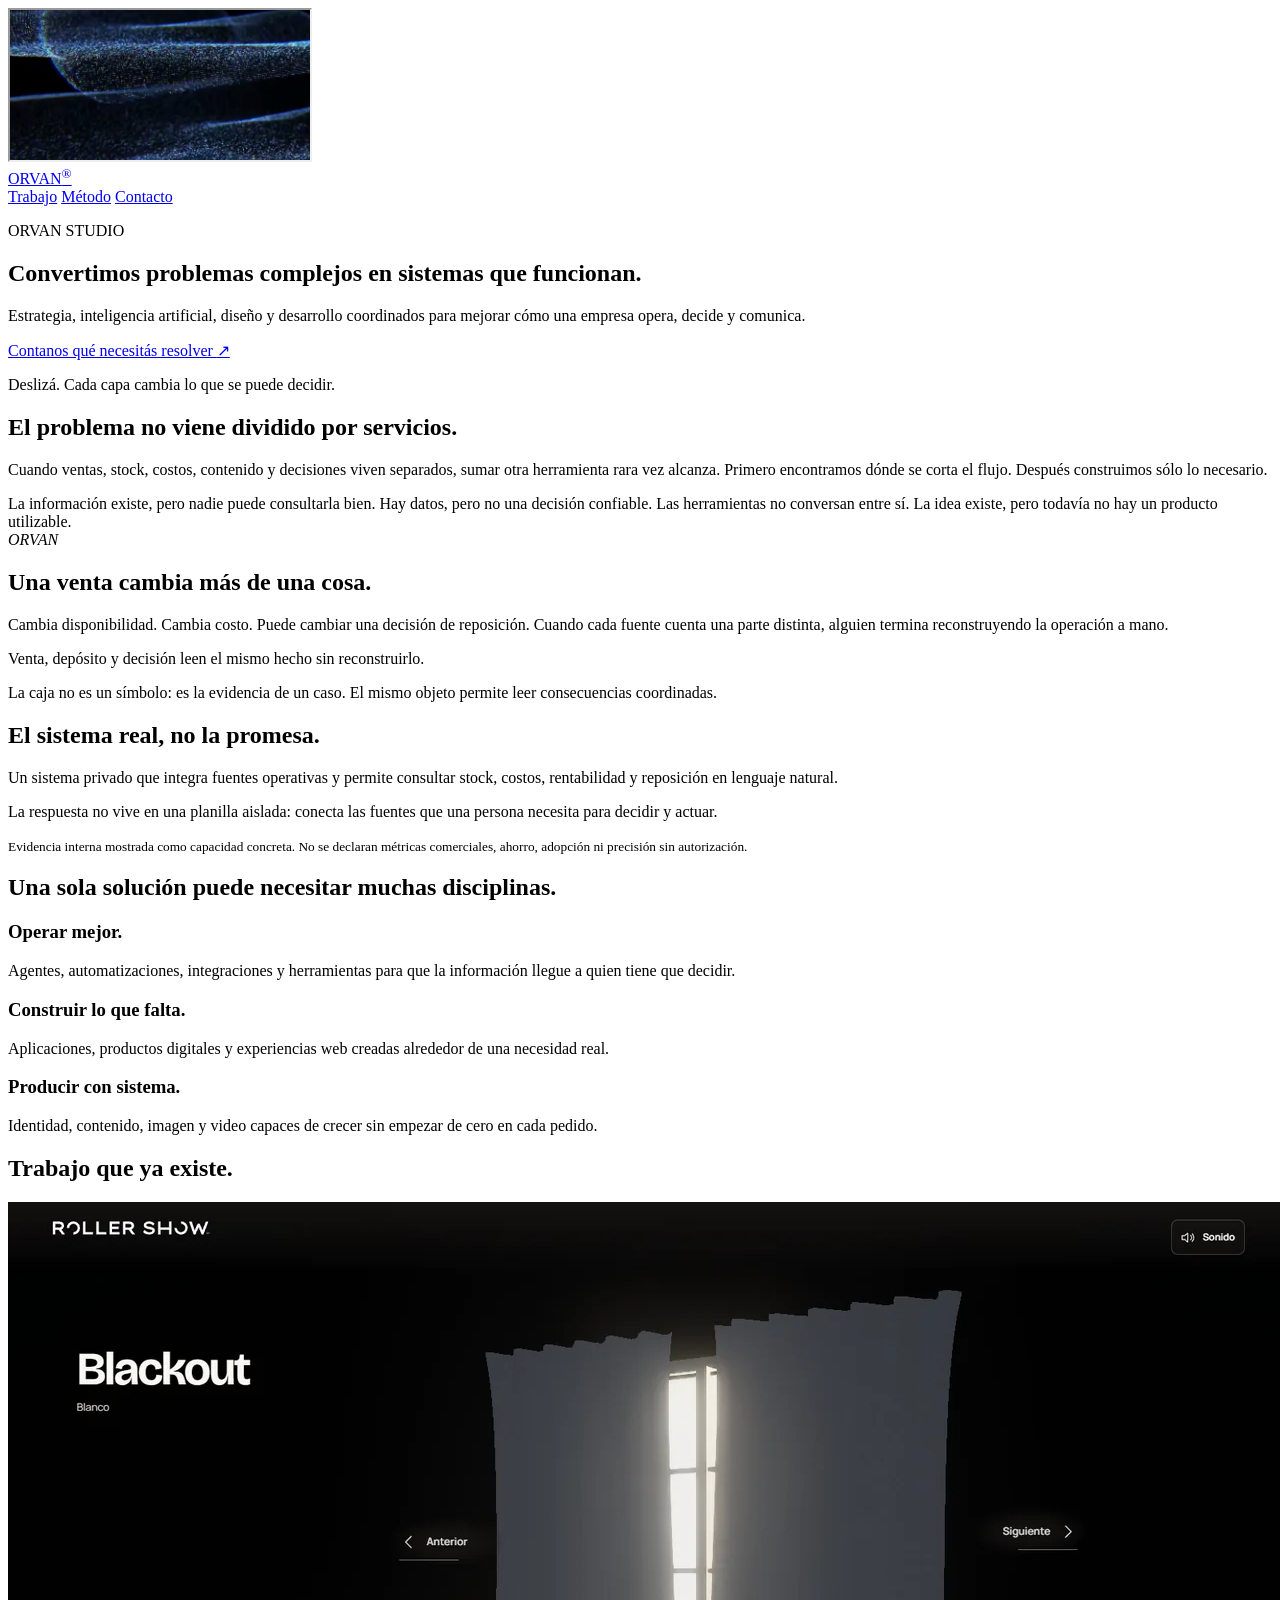
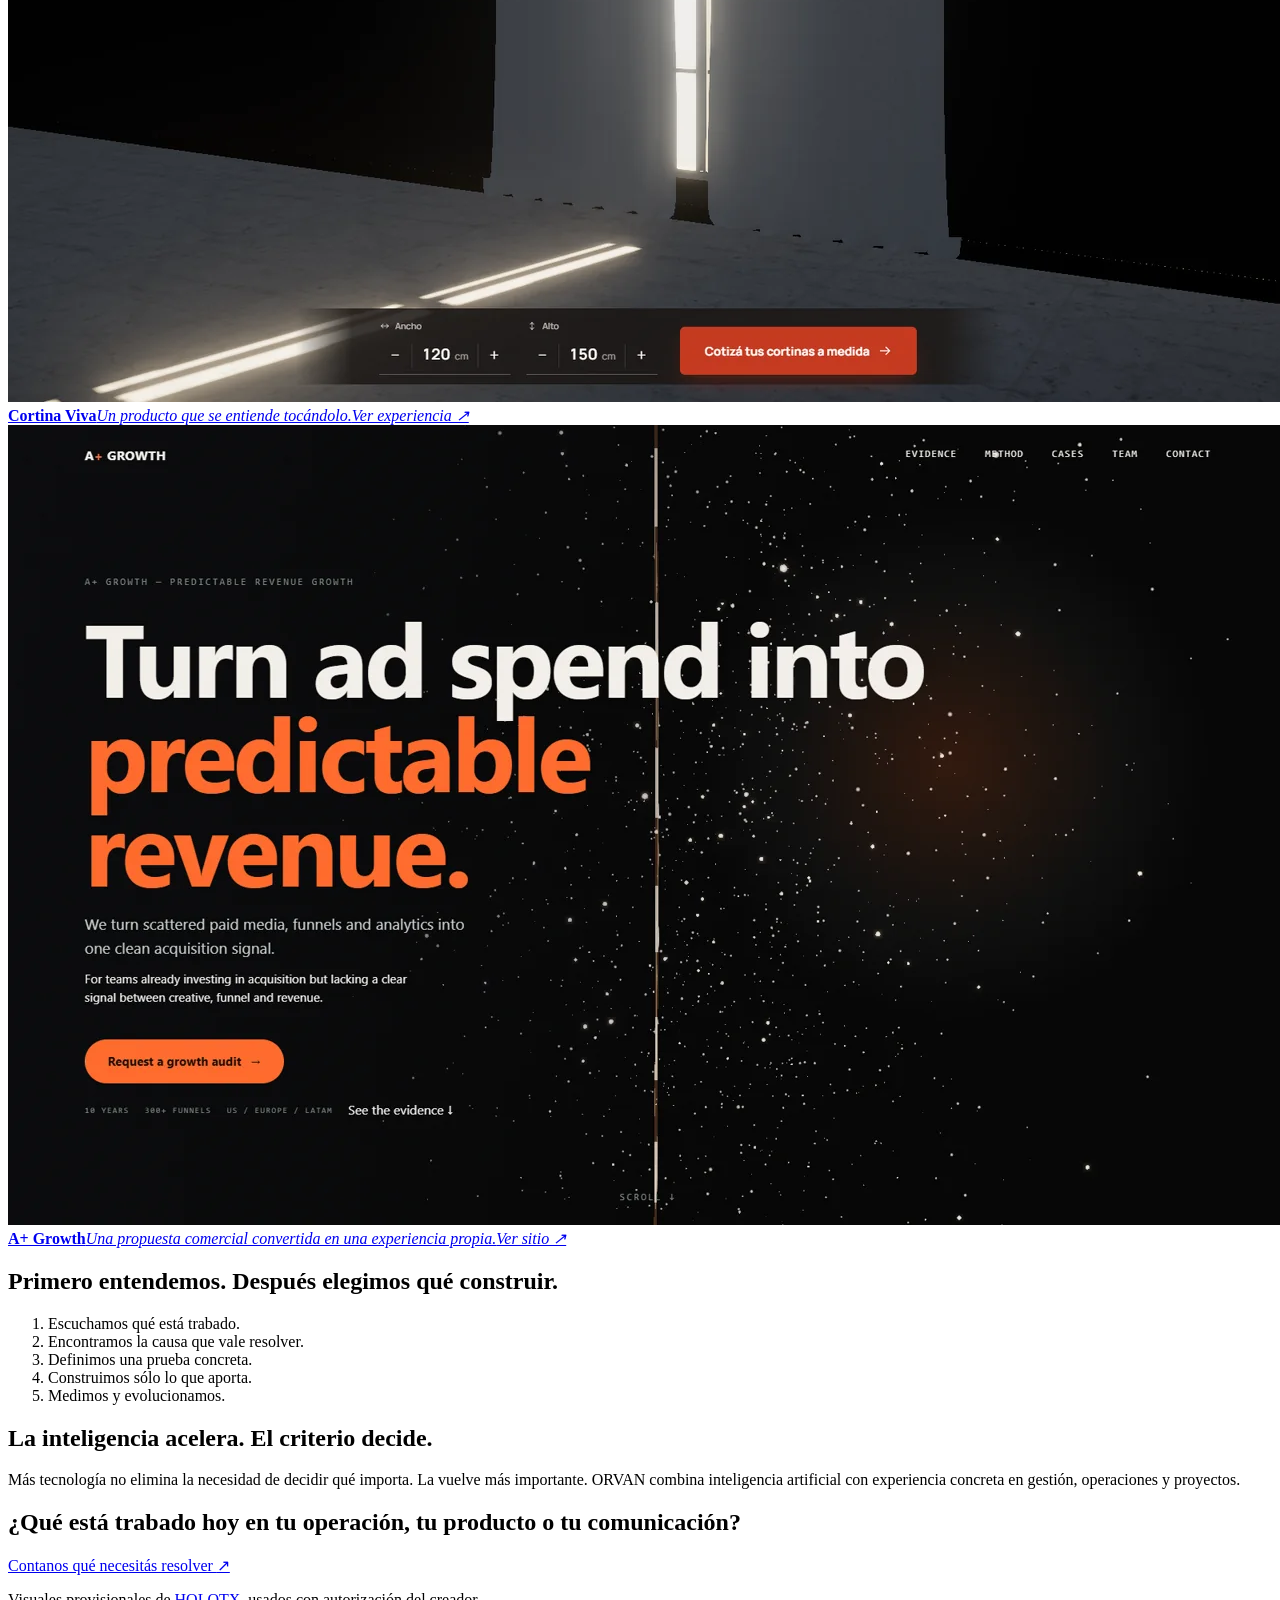
==== index.html @ 56750794 "Publish ORVAN Studio live showcase" ====
<!doctype html>
<html lang="es">
  <head>
    <meta charset="UTF-8" />
    <meta name="viewport" content="width=device-width, initial-scale=1.0" />
    <meta name="theme-color" content="#050609" />
    <meta name="description" content="ORVAN Studio — Iteración Estratos" />
    <link rel="icon" href="data:," />
    <title>ORVAN Studio — Estratos</title>
    <script type="module" crossorigin src="/orvan-studio-live/assets/estratos-DYWOKWYL.js"></script>
    <link rel="modulepreload" crossorigin href="/orvan-studio-live/assets/modulepreload-polyfill-Dezn_h7o.js">
    <link rel="stylesheet" crossorigin href="/orvan-studio-live/assets/estratos-BS8OaEjq.css">
  </head>
  <body>
    <div class="holo-atmosphere" aria-hidden="true">
      <iframe class="holo-field" data-holo-field data-effect-name="Trama viva" src="./holotx-lab.html?effect=chroma&material=layers&embed=1" title="Materia audiovisual interactiva" tabindex="-1"></iframe>
    </div>
    <div class="site-shell" id="top">
      <header class="site-nav">
        <a class="wordmark" href="#top" aria-label="ORVAN Studio, volver al inicio">ORVAN<sup>®</sup></a>
        <nav aria-label="Navegación principal">
          <a href="#trabajo">Trabajo</a>
          <a href="#metodo">Método</a>
          <a href="#contacto">Contacto</a>
        </nav>
      </header>

      <main>
        <section class="hero scene" aria-labelledby="hero-title">
          <div class="scene-shade" aria-hidden="true"></div>
          <div class="hero-layout">
            <div class="hero-copy spatial-module">
              <p class="intro-line">ORVAN STUDIO</p>
              <h1 id="hero-title">Convertimos problemas complejos en sistemas que funcionan.</h1>
              <p class="hero-lede">Estrategia, inteligencia artificial, diseño y desarrollo coordinados para mejorar cómo una empresa opera, decide y comunica.</p>
              <a class="primary-action" href="#contacto">Contanos qué necesitás resolver <span aria-hidden="true">↗</span></a>
            </div>
          </div>
          <p class="scroll-invitation">Deslizá. Cada capa cambia lo que se puede decidir.</p>
        </section>

        <section class="friction section" aria-labelledby="friction-title">
          <div class="section-heading spatial-module">
            <h2 id="friction-title">El problema no viene dividido por servicios.</h2>
          </div>
          <div class="friction-copy spatial-module">
            <p>Cuando ventas, stock, costos, contenido y decisiones viven separados, sumar otra herramienta rara vez alcanza. Primero encontramos dónde se corta el flujo. Después construimos sólo lo necesario.</p>
            <div class="friction-lines" aria-label="Fricciones que ORVAN puede resolver">
              <span>La información existe, pero nadie puede consultarla bien.</span>
              <span>Hay datos, pero no una decisión confiable.</span>
              <span>Las herramientas no conversan entre sí.</span>
              <span>La idea existe, pero todavía no hay un producto utilizable.</span>
            </div>
          </div>
        </section>

        <section class="case case--retail section" aria-labelledby="retail-title">
          <div class="case-visual spatial-object" aria-hidden="true">
            <div class="box-object">
              <span class="box-object__top"></span>
              <span class="box-object__front"><i>ORVAN</i></span>
              <span class="box-object__side"></span>
              <span class="box-object__floor"></span>
            </div>
          </div>
          <div class="case-content physical-plate spatial-module">
            <span class="plate-backing" aria-hidden="true"></span>
            <div class="plate-surface">
              <h2 id="retail-title">Una venta cambia más de una cosa.</h2>
              <p class="case-summary">Cambia disponibilidad. Cambia costo. Puede cambiar una decisión de reposición. Cuando cada fuente cuenta una parte distinta, alguien termina reconstruyendo la operación a mano.</p>
              <p class="case-readout">Venta, depósito y decisión leen el mismo hecho sin reconstruirlo.</p>
              <p class="evidence-note">La caja no es un símbolo: es la evidencia de un caso. El mismo objeto permite leer consecuencias coordinadas.</p>
            </div>
          </div>
        </section>

        <section class="evidence section" aria-labelledby="evidence-title">
          <div class="section-heading section-heading--narrow spatial-module">
            <h2 id="evidence-title">El sistema real, no la promesa.</h2>
          </div>
          <div class="evidence-content physical-plate spatial-module">
            <span class="plate-backing" aria-hidden="true"></span>
            <div class="plate-surface">
              <p>Un sistema privado que integra fuentes operativas y permite consultar stock, costos, rentabilidad y reposición en lenguaje natural.</p>
              <p class="evidence-detail">La respuesta no vive en una planilla aislada: conecta las fuentes que una persona necesita para decidir y actuar.</p>
              <small>Evidencia interna mostrada como capacidad concreta. No se declaran métricas comerciales, ahorro, adopción ni precisión sin autorización.</small>
            </div>
          </div>
        </section>

        <section class="capabilities section" aria-labelledby="capabilities-title">
          <div class="section-heading spatial-module">
            <h2 id="capabilities-title">Una sola solución puede necesitar muchas disciplinas.</h2>
          </div>
          <div class="capability-list">
            <article class="capability capability--arm spatial-object">
              <div class="prop prop--arm" aria-hidden="true">
                <span class="arm-base"></span><span class="arm-joint arm-joint--one"></span><span class="arm-link arm-link--one"></span><span class="arm-joint arm-joint--two"></span><span class="arm-link arm-link--two"></span><span class="arm-claw"></span>
              </div>
              <div class="capability-copy physical-plate spatial-module">
                <span class="plate-backing" aria-hidden="true"></span>
                <div class="plate-surface">
                  <h3>Operar mejor.</h3>
                  <p>Agentes, automatizaciones, integraciones y herramientas para que la información llegue a quien tiene que decidir.</p>
                </div>
              </div>
            </article>
            <article class="capability capability--camera spatial-object">
              <div class="prop prop--camera" aria-hidden="true"><span></span><i></i><b></b></div>
              <div class="capability-copy physical-plate spatial-module">
                <span class="plate-backing" aria-hidden="true"></span>
                <div class="plate-surface">
                  <h3>Construir lo que falta.</h3>
                  <p>Aplicaciones, productos digitales y experiencias web creadas alrededor de una necesidad real.</p>
                </div>
              </div>
            </article>
            <article class="capability capability--scope spatial-object">
              <div class="prop prop--scope" aria-hidden="true"><span></span><i></i><b></b><em></em></div>
              <div class="capability-copy physical-plate spatial-module">
                <span class="plate-backing" aria-hidden="true"></span>
                <div class="plate-surface">
                  <h3>Producir con sistema.</h3>
                  <p>Identidad, contenido, imagen y video capaces de crecer sin empezar de cero en cada pedido.</p>
                </div>
              </div>
            </article>
          </div>
        </section>

        <section class="work section" id="trabajo" aria-labelledby="work-title">
          <div class="section-heading spatial-module">
            <h2 id="work-title">Trabajo que ya existe.</h2>
          </div>
          <div class="work-grid">
            <a class="work-piece work-piece--curtain spatial-object" href="https://aguslaboral.github.io/rollershow-cortina-viva/" target="_blank" rel="noreferrer">
              <img src="./assets/rollershow-cortina-viva.webp" alt="Experiencia digital Cortina Viva para RollerShow" />
              <span><strong>Cortina Viva</strong><em>Un producto que se entiende tocándolo.</em><i>Ver experiencia ↗</i></span>
            </a>
            <a class="work-piece work-piece--amir spatial-object" href="https://www.amirgomez.com/" target="_blank" rel="noreferrer">
              <img src="./assets/amir-growth-world-class.webp" alt="Experiencia web para A+ Growth" />
              <span><strong>A+ Growth</strong><em>Una propuesta comercial convertida en una experiencia propia.</em><i>Ver sitio ↗</i></span>
            </a>
          </div>
        </section>

        <section class="method section" id="metodo" aria-labelledby="method-title">
          <div class="method-content physical-plate spatial-module">
            <span class="plate-backing" aria-hidden="true"></span>
            <div class="plate-surface">
              <h2 id="method-title">Primero entendemos. Después elegimos qué construir.</h2>
              <ol>
                <li>Escuchamos qué está trabado.</li>
                <li>Encontramos la causa que vale resolver.</li>
                <li>Definimos una prueba concreta.</li>
                <li>Construimos sólo lo que aporta.</li>
                <li>Medimos y evolucionamos.</li>
              </ol>
            </div>
          </div>
        </section>

        <section class="criterion section" aria-labelledby="criterion-title">
          <div class="criterion-object prop--scope spatial-object" aria-hidden="true"><span></span><i></i><b></b><em></em></div>
          <div class="criterion-copy physical-plate spatial-module">
            <span class="plate-backing" aria-hidden="true"></span>
            <div class="plate-surface">
              <h2 id="criterion-title">La inteligencia acelera. El criterio decide.</h2>
              <p>Más tecnología no elimina la necesidad de decidir qué importa. La vuelve más importante. ORVAN combina inteligencia artificial con experiencia concreta en gestión, operaciones y proyectos.</p>
            </div>
          </div>
        </section>

        <section class="contact scene" id="contacto" aria-labelledby="contact-title">
          <div class="scene-shade scene-shade--contact" aria-hidden="true"></div>
          <div class="contact-copy spatial-module">
            <h2 id="contact-title">¿Qué está trabado hoy en tu operación, tu producto o tu comunicación?</h2>
            <a class="primary-action" href="mailto:hola@orvan.studio?subject=Quiero%20resolver%20un%20problema%20con%20ORVAN">Contanos qué necesitás resolver <span aria-hidden="true">↗</span></a>
          </div>
          <p class="credit">Visuales provisionales de <a href="https://www.instagram.com/holotx/" target="_blank" rel="noreferrer">HOLOTX</a>, usados con autorización del creador.</p>
        </section>
      </main>
    </div>
  </body>
</html>
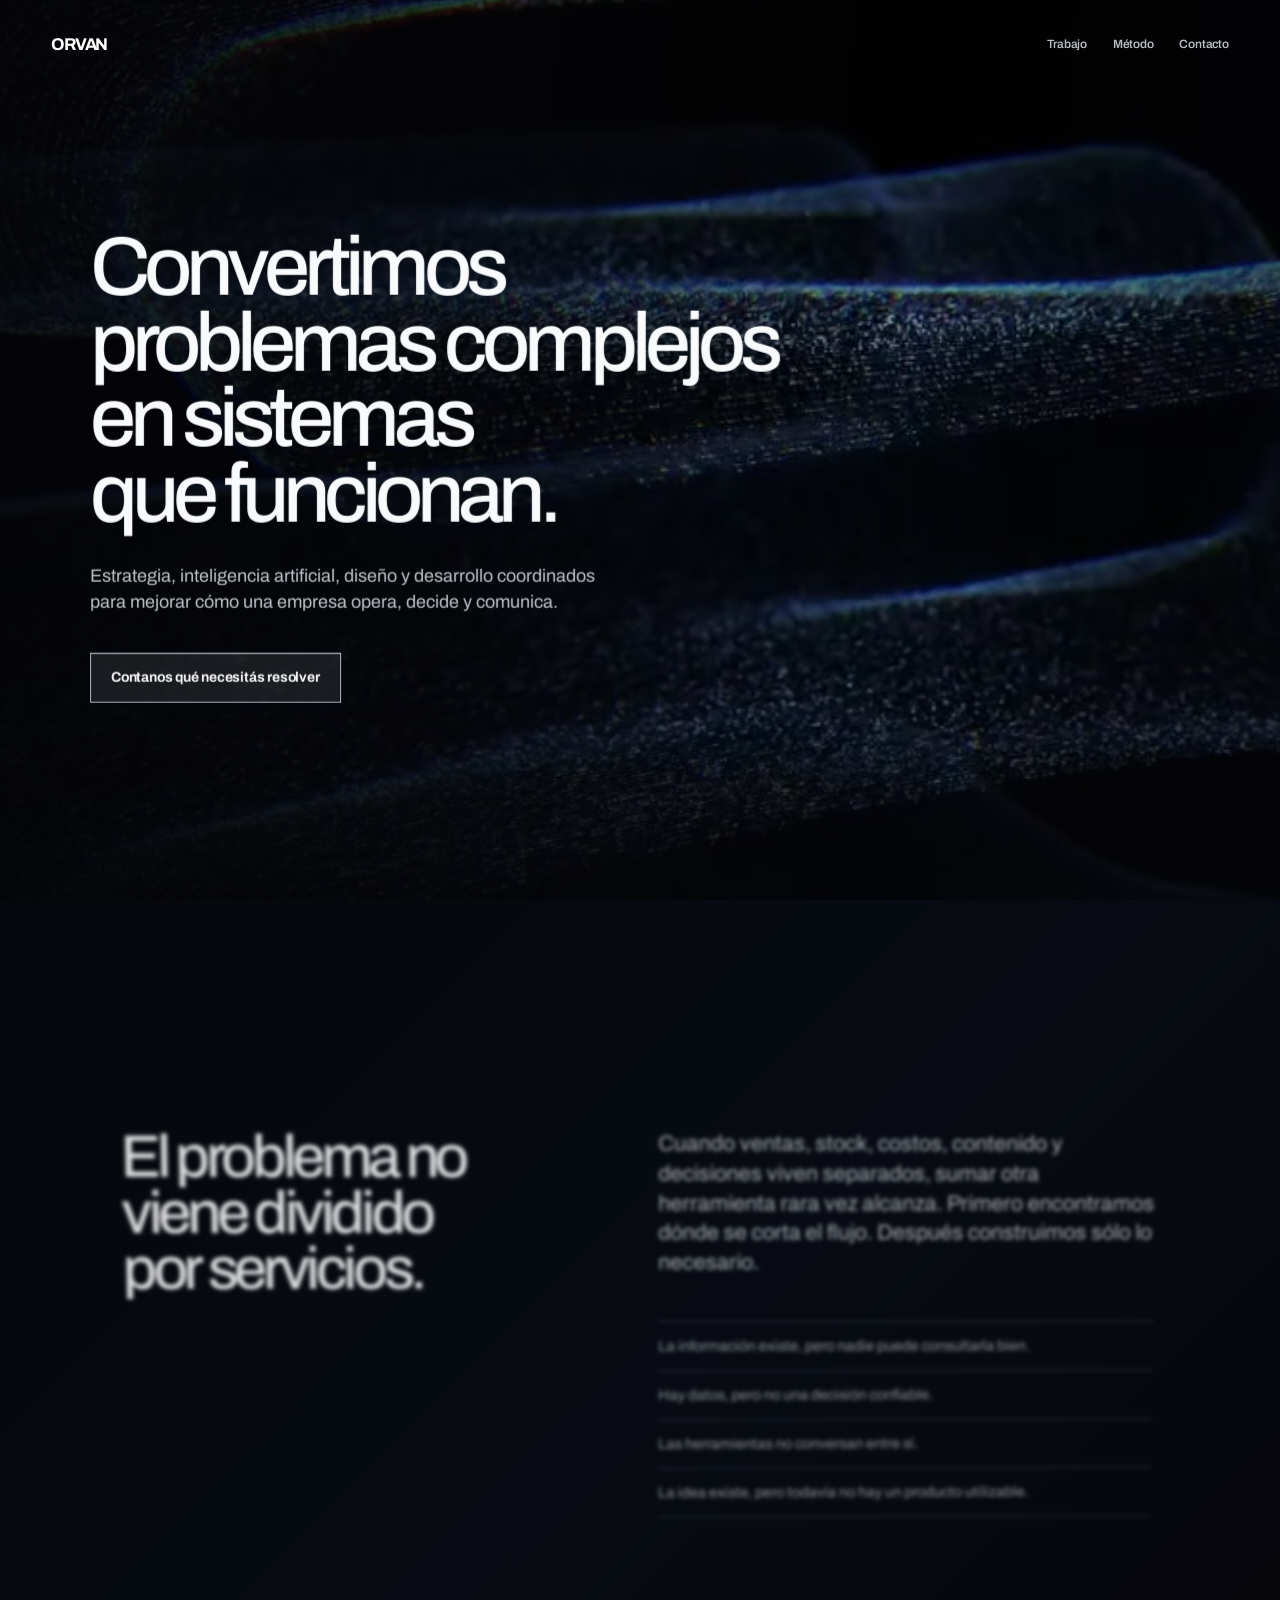
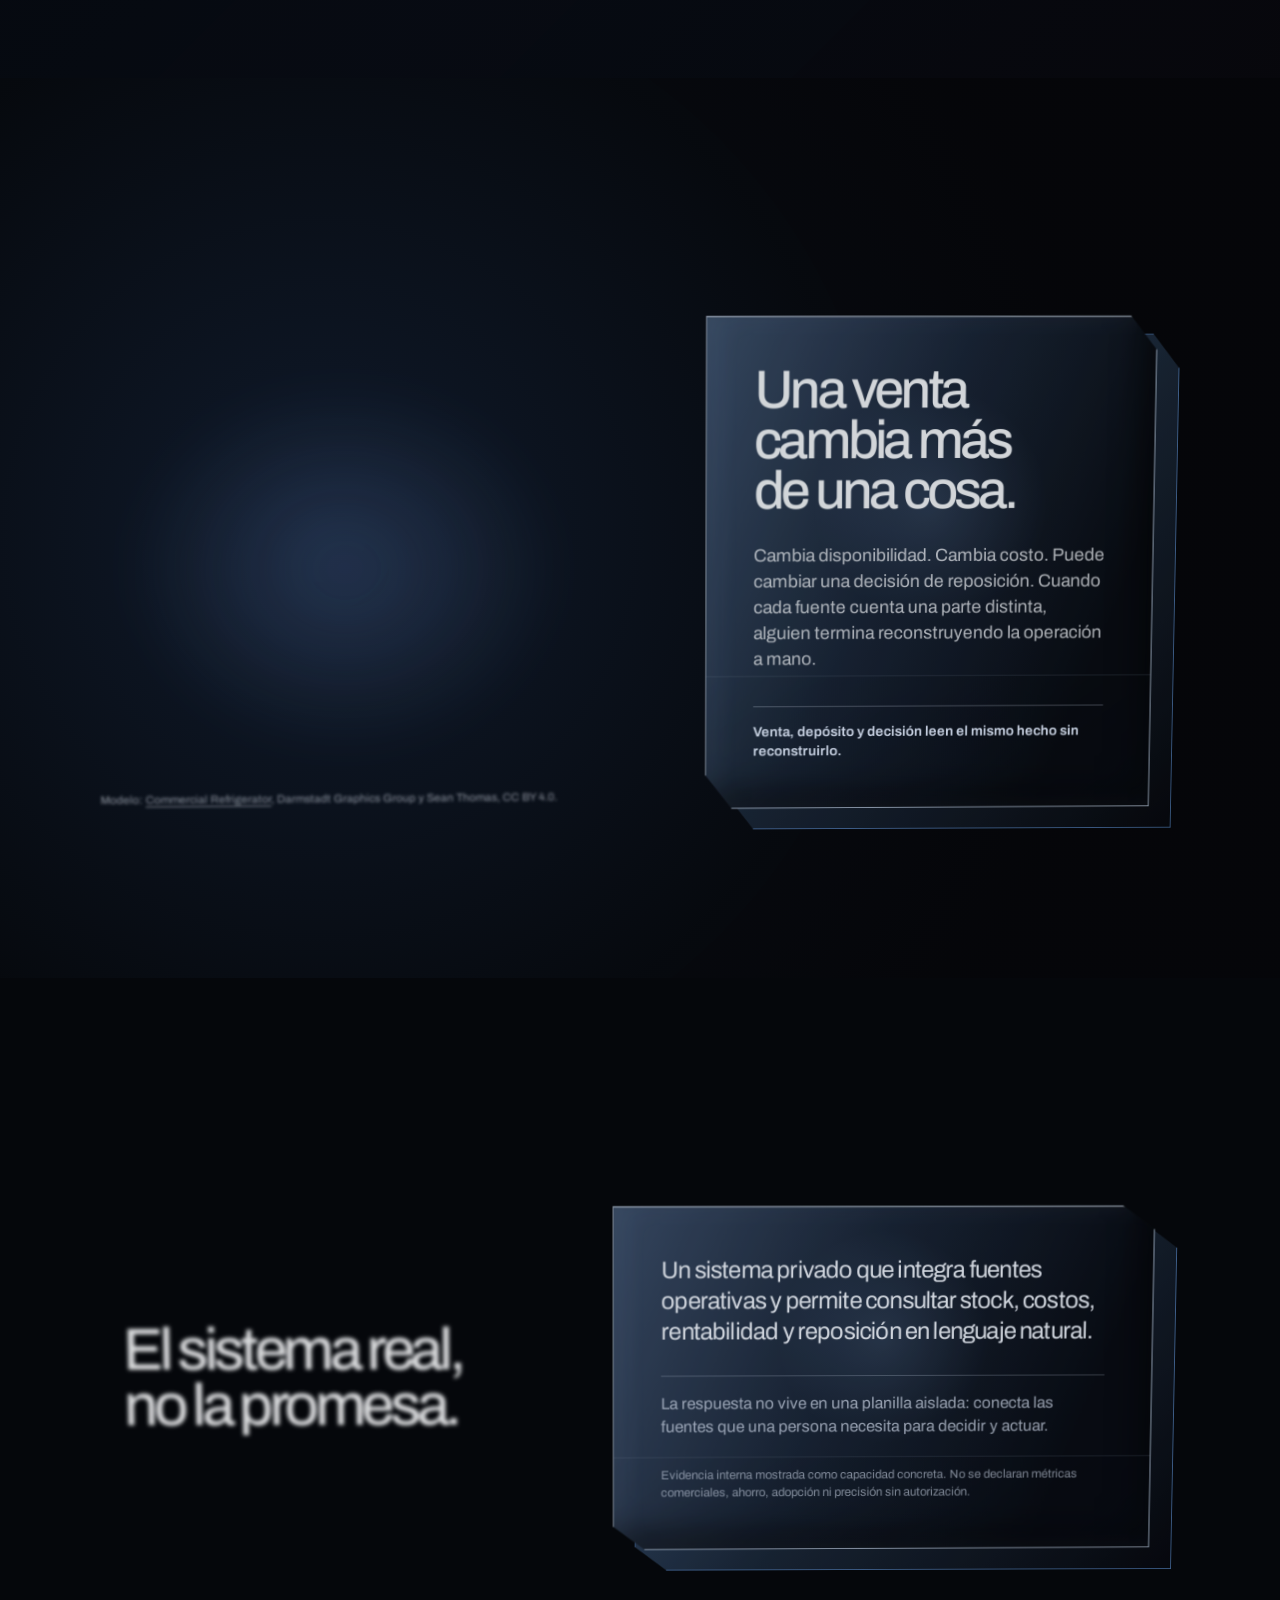
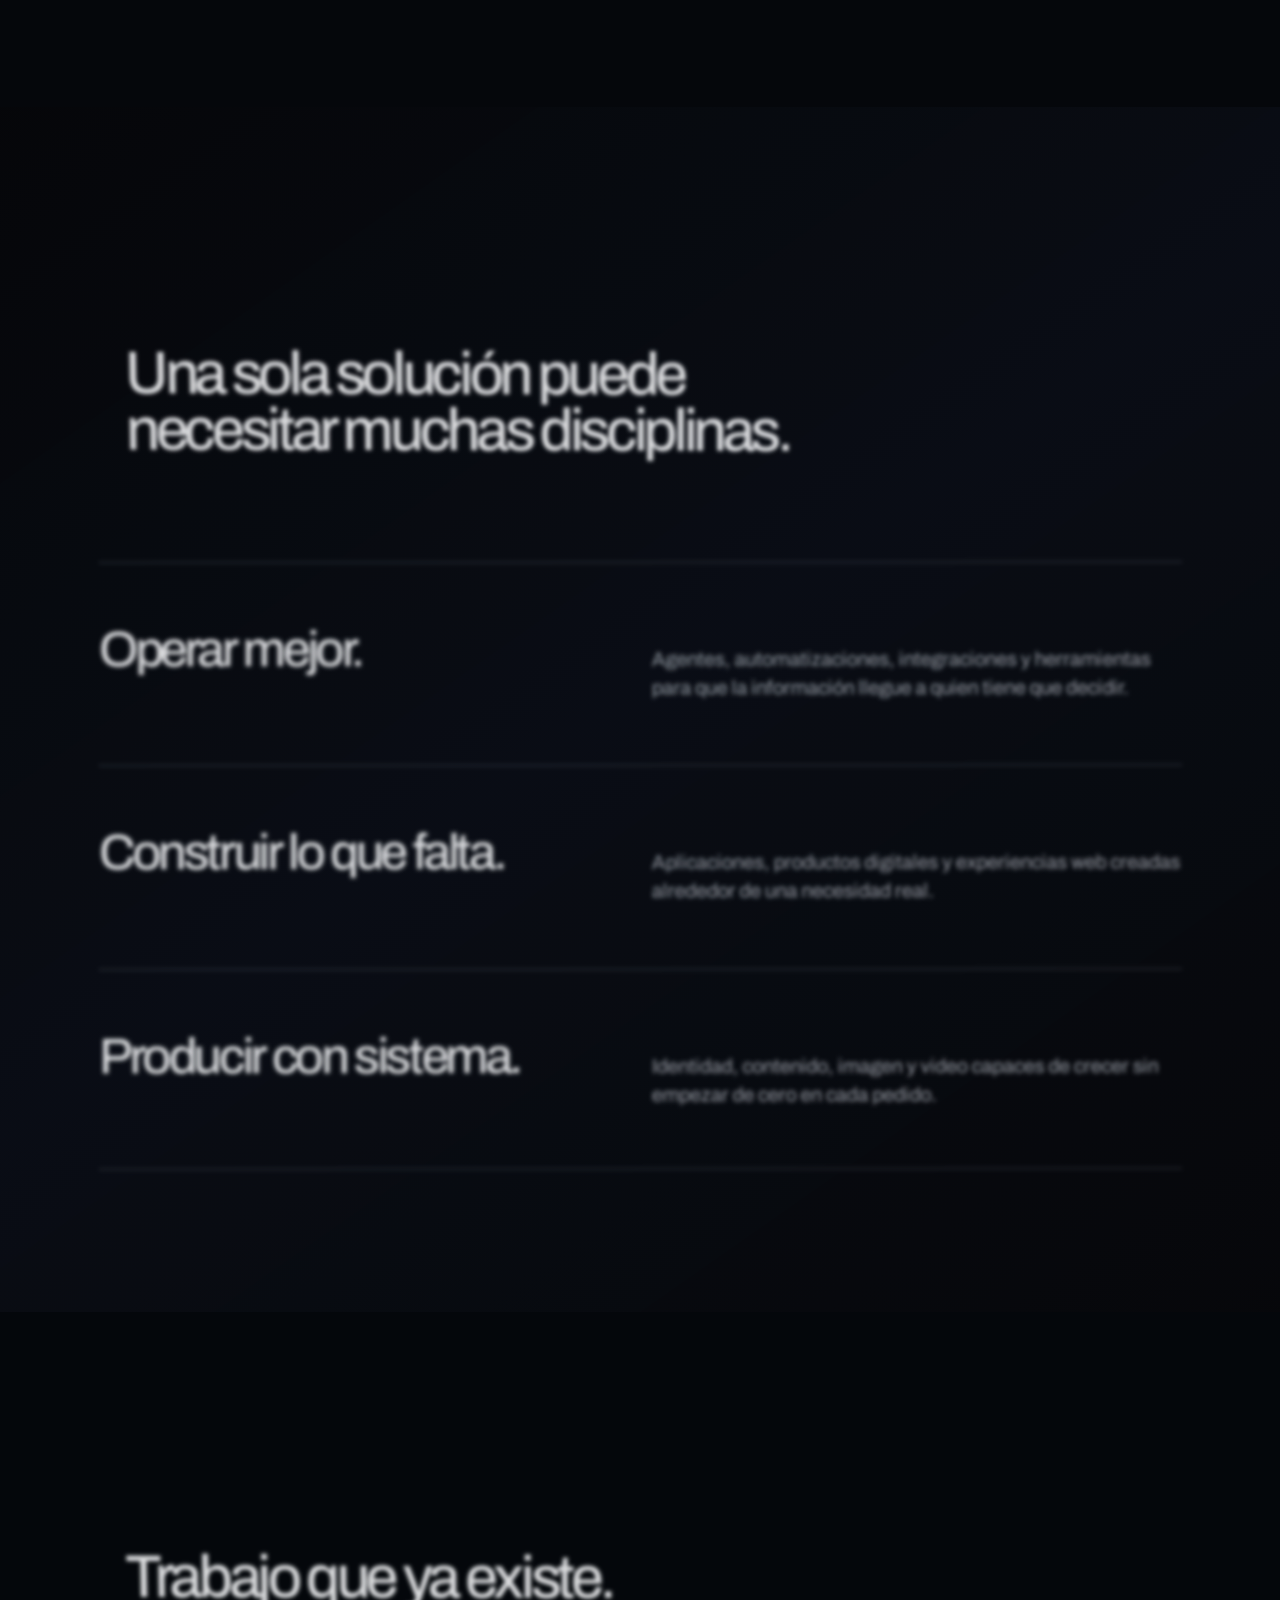
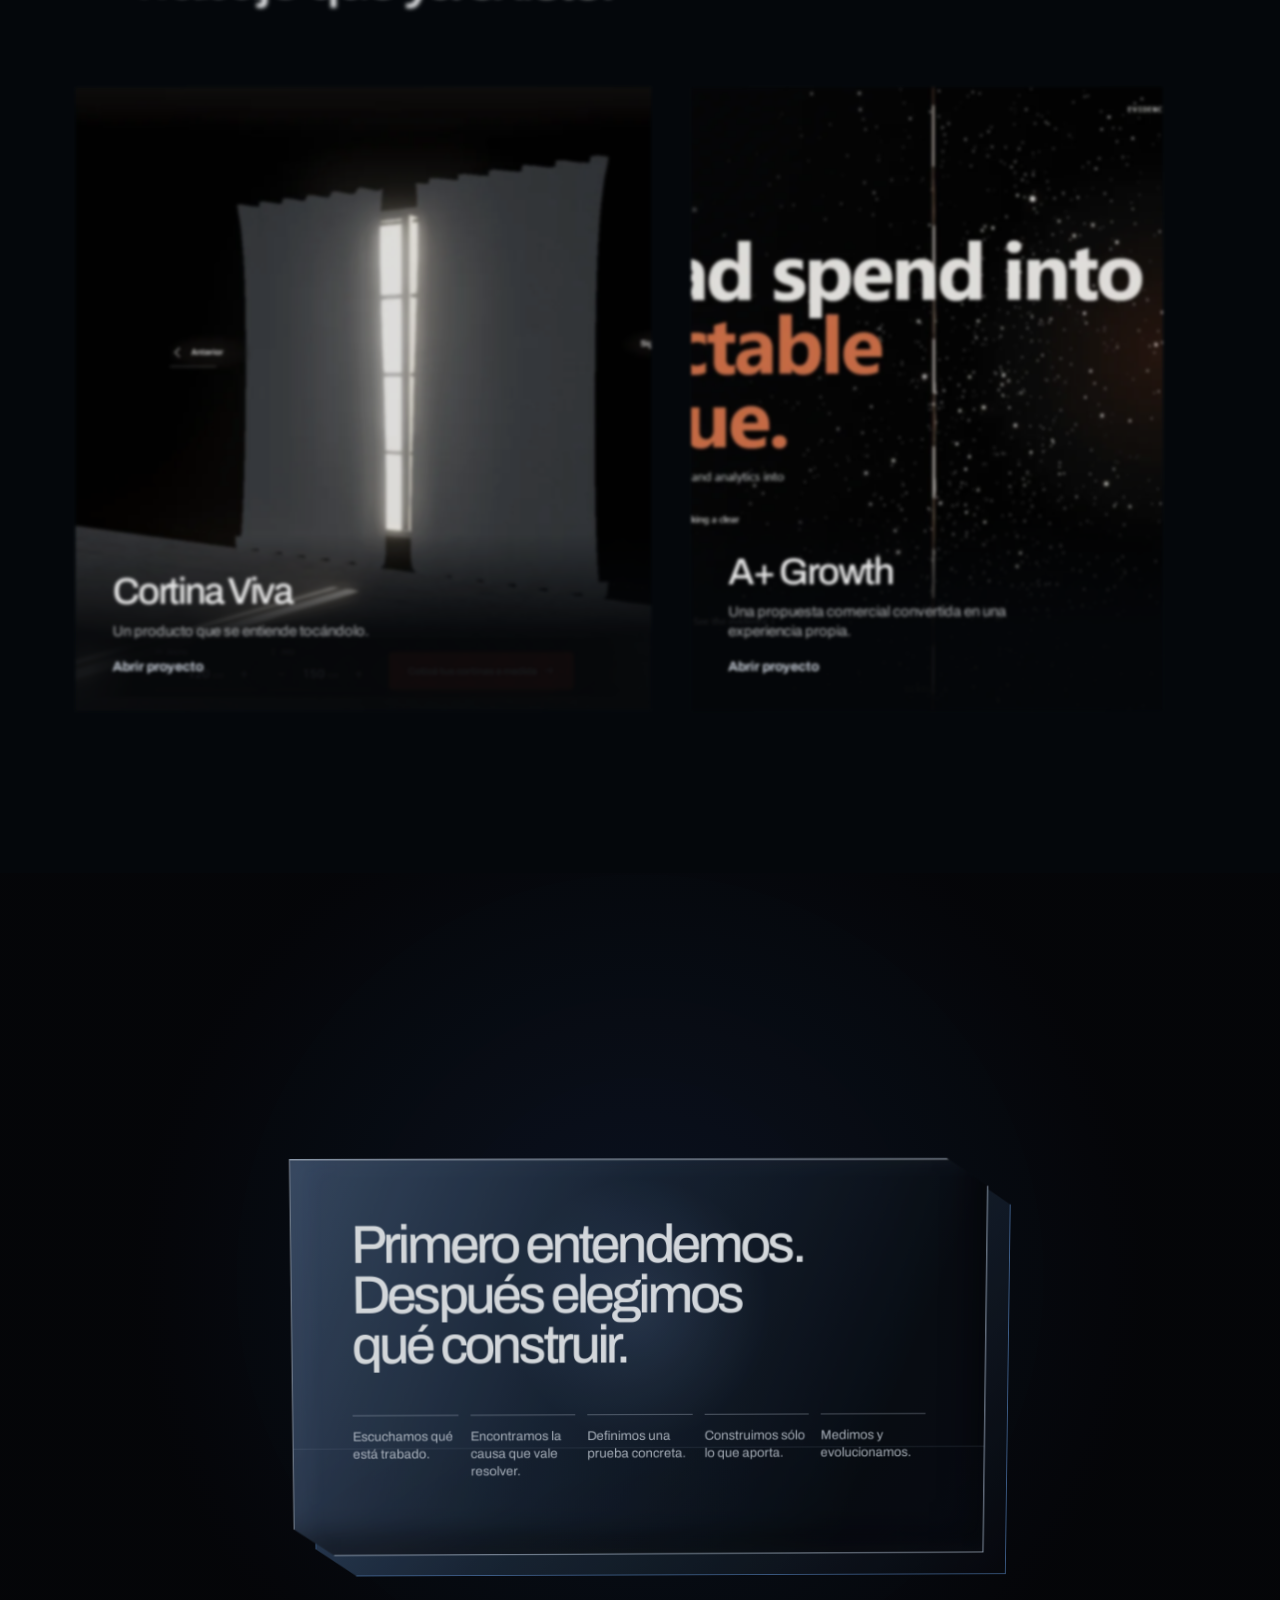
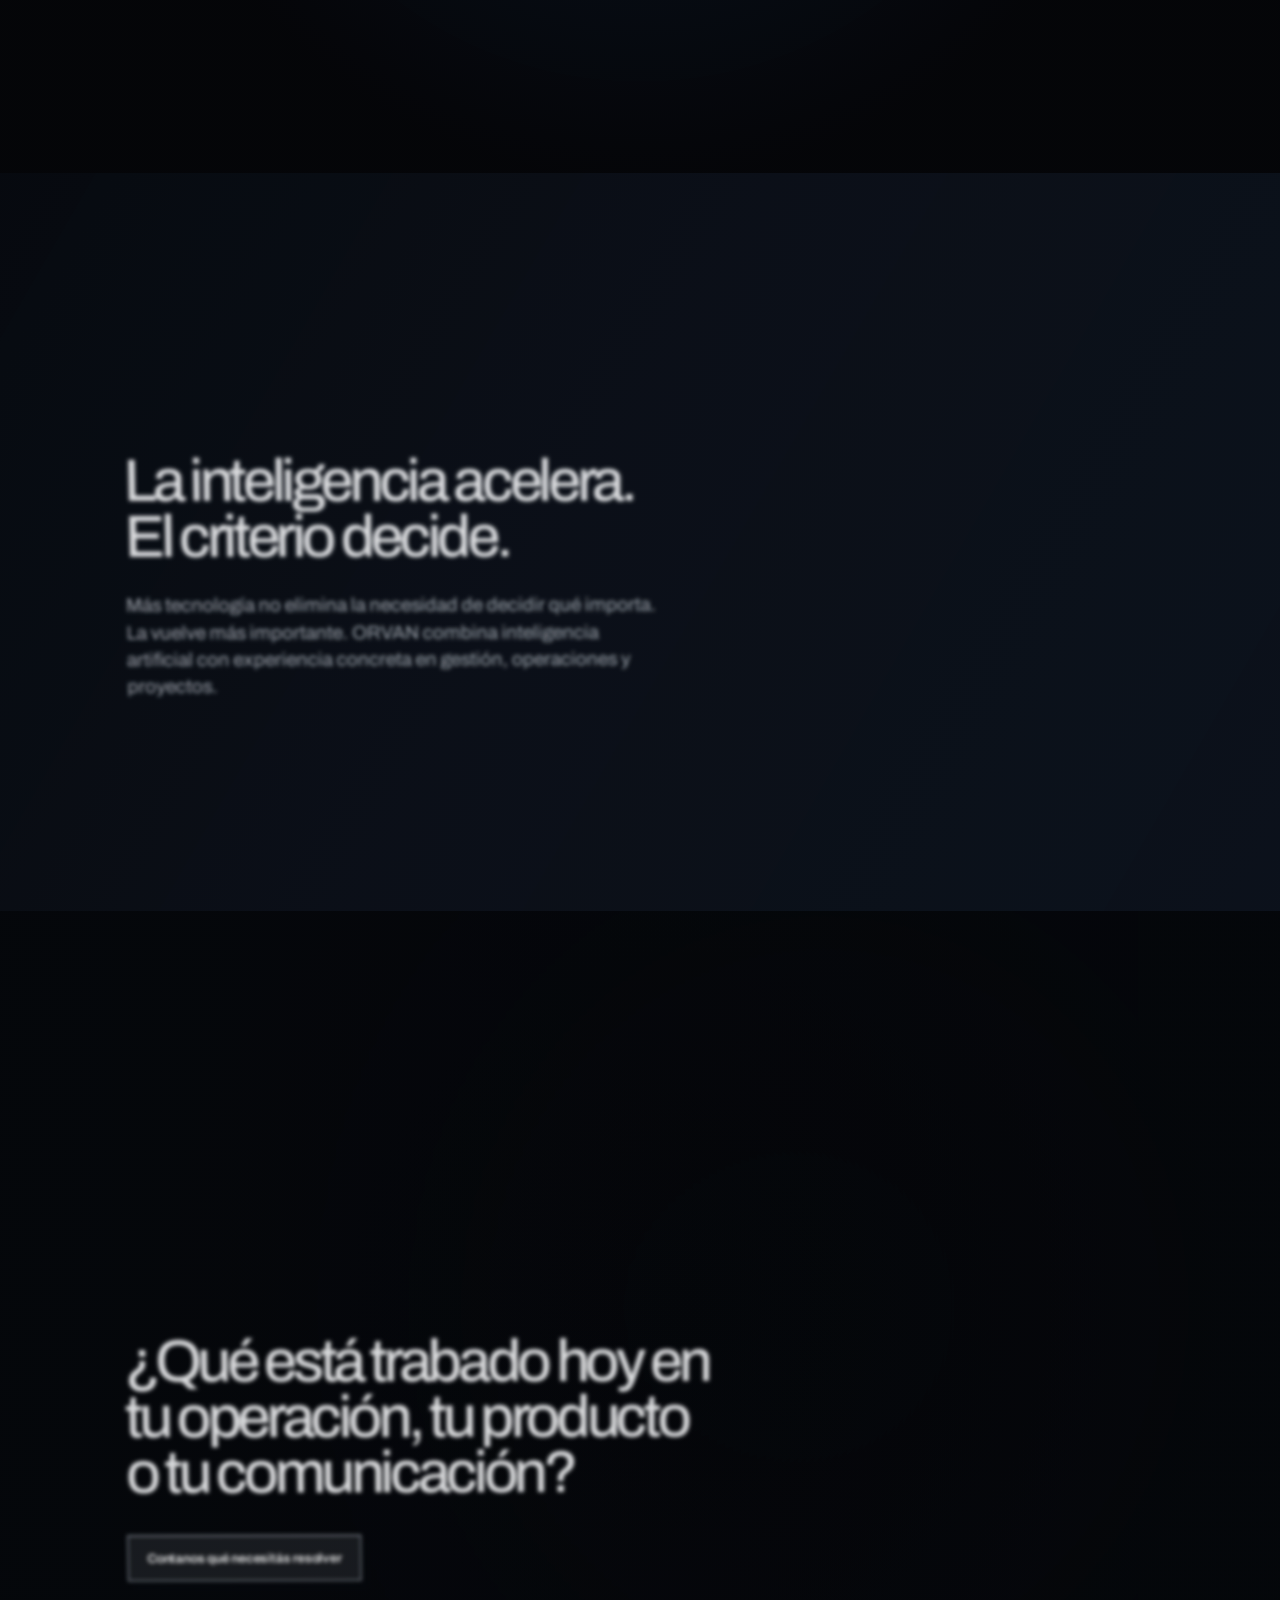
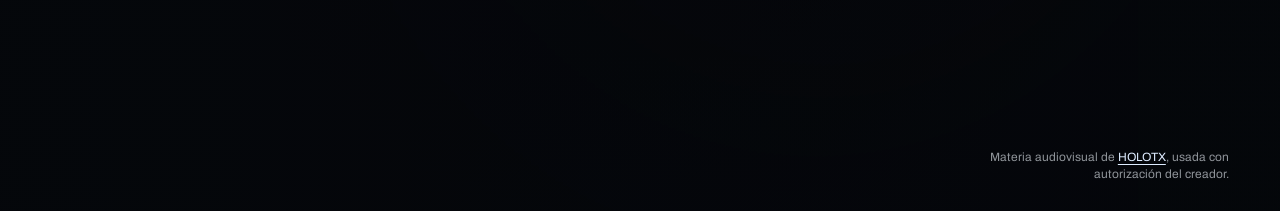
==== commit f092bf3b: "Update Holo touch interaction and 3D content panels" ====
--- a/index.html
+++ b/index.html
@@ -2,22 +2,23 @@
 <html lang="es">
   <head>
     <meta charset="UTF-8" />
-    <meta name="viewport" content="width=device-width, initial-scale=1.0" />
+    <meta name="viewport" content="width=device-width, initial-scale=1.0, viewport-fit=cover" />
     <meta name="theme-color" content="#050609" />
-    <meta name="description" content="ORVAN Studio — Iteración Estratos" />
+    <meta name="description" content="ORVAN Studio — sistemas que hacen que una empresa opere, decida y comunique mejor." />
     <link rel="icon" href="data:," />
-    <title>ORVAN Studio — Estratos</title>
-    <script type="module" crossorigin src="/orvan-studio-live/assets/estratos-DYWOKWYL.js"></script>
-    <link rel="modulepreload" crossorigin href="/orvan-studio-live/assets/modulepreload-polyfill-Dezn_h7o.js">
-    <link rel="stylesheet" crossorigin href="/orvan-studio-live/assets/estratos-BS8OaEjq.css">
+    <title>ORVAN Studio</title>
+    <script type="module" crossorigin src="/assets/estratos-DLk05yc1.js"></script>
+    <link rel="modulepreload" crossorigin href="/assets/modulepreload-polyfill-Dezn_h7o.js">
+    <link rel="modulepreload" crossorigin href="/assets/preload-helper-Czpn1I53.js">
+    <link rel="stylesheet" crossorigin href="/assets/estratos-D3tIk6PJ.css">
   </head>
   <body>
     <div class="holo-atmosphere" aria-hidden="true">
-      <iframe class="holo-field" data-holo-field data-effect-name="Trama viva" src="./holotx-lab.html?effect=chroma&material=layers&embed=1" title="Materia audiovisual interactiva" tabindex="-1"></iframe>
+      <iframe class="holo-field" data-holo-field data-effect-name="Trama viva" src="./holotx-lab.html?effect=chroma&amp;material=layers&amp;embed=1" title="Materia audiovisual interactiva" tabindex="-1"></iframe>
     </div>
     <div class="site-shell" id="top">
       <header class="site-nav">
-        <a class="wordmark" href="#top" aria-label="ORVAN Studio, volver al inicio">ORVAN<sup>®</sup></a>
+        <a class="wordmark" href="#top" aria-label="ORVAN Studio, volver al inicio">ORVAN</a>
         <nav aria-label="Navegación principal">
           <a href="#trabajo">Trabajo</a>
           <a href="#metodo">Método</a>
@@ -30,13 +31,11 @@
           <div class="scene-shade" aria-hidden="true"></div>
           <div class="hero-layout">
             <div class="hero-copy spatial-module">
-              <p class="intro-line">ORVAN STUDIO</p>
               <h1 id="hero-title">Convertimos problemas complejos en sistemas que funcionan.</h1>
               <p class="hero-lede">Estrategia, inteligencia artificial, diseño y desarrollo coordinados para mejorar cómo una empresa opera, decide y comunica.</p>
-              <a class="primary-action" href="#contacto">Contanos qué necesitás resolver <span aria-hidden="true">↗</span></a>
+              <a class="primary-action" href="#contacto">Contanos qué necesitás resolver</a>
             </div>
           </div>
-          <p class="scroll-invitation">Deslizá. Cada capa cambia lo que se puede decidir.</p>
         </section>
 
         <section class="friction section" aria-labelledby="friction-title">
@@ -55,37 +54,33 @@
         </section>
 
         <section class="case case--retail section" aria-labelledby="retail-title">
-          <div class="case-visual spatial-object" aria-hidden="true">
-            <div class="box-object">
-              <span class="box-object__top"></span>
-              <span class="box-object__front"><i>ORVAN</i></span>
-              <span class="box-object__side"></span>
-              <span class="box-object__floor"></span>
-            </div>
+          <div class="artifact-stage spatial-object">
+            <div class="artifact-halo" aria-hidden="true"></div>
+            <canvas class="artifact-canvas" aria-label="Modelo 3D de módulo de energía industrial"></canvas>
+            <p class="artifact-credit">Modelo: <a href="https://github.com/KhronosGroup/glTF-Sample-Assets/tree/main/Models/CommercialRefrigerator" target="_blank" rel="noreferrer">Commercial Refrigerator</a>, Darmstadt Graphics Group y Sean Thomas, CC BY 4.0.</p>
           </div>
-          <div class="case-content physical-plate spatial-module">
+          <article class="case-content physical-plate spatial-module">
             <span class="plate-backing" aria-hidden="true"></span>
             <div class="plate-surface">
               <h2 id="retail-title">Una venta cambia más de una cosa.</h2>
               <p class="case-summary">Cambia disponibilidad. Cambia costo. Puede cambiar una decisión de reposición. Cuando cada fuente cuenta una parte distinta, alguien termina reconstruyendo la operación a mano.</p>
               <p class="case-readout">Venta, depósito y decisión leen el mismo hecho sin reconstruirlo.</p>
-              <p class="evidence-note">La caja no es un símbolo: es la evidencia de un caso. El mismo objeto permite leer consecuencias coordinadas.</p>
             </div>
-          </div>
+          </article>
         </section>
 
         <section class="evidence section" aria-labelledby="evidence-title">
           <div class="section-heading section-heading--narrow spatial-module">
             <h2 id="evidence-title">El sistema real, no la promesa.</h2>
           </div>
-          <div class="evidence-content physical-plate spatial-module">
+          <article class="evidence-content physical-plate spatial-module">
             <span class="plate-backing" aria-hidden="true"></span>
             <div class="plate-surface">
               <p>Un sistema privado que integra fuentes operativas y permite consultar stock, costos, rentabilidad y reposición en lenguaje natural.</p>
               <p class="evidence-detail">La respuesta no vive en una planilla aislada: conecta las fuentes que una persona necesita para decidir y actuar.</p>
-              <small>Evidencia interna mostrada como capacidad concreta. No se declaran métricas comerciales, ahorro, adopción ni precisión sin autorización.</small>
+              <p class="evidence-note">Evidencia interna mostrada como capacidad concreta. No se declaran métricas comerciales, ahorro, adopción ni precisión sin autorización.</p>
             </div>
-          </div>
+          </article>
         </section>
 
         <section class="capabilities section" aria-labelledby="capabilities-title">
@@ -93,37 +88,17 @@
             <h2 id="capabilities-title">Una sola solución puede necesitar muchas disciplinas.</h2>
           </div>
           <div class="capability-list">
-            <article class="capability capability--arm spatial-object">
-              <div class="prop prop--arm" aria-hidden="true">
-                <span class="arm-base"></span><span class="arm-joint arm-joint--one"></span><span class="arm-link arm-link--one"></span><span class="arm-joint arm-joint--two"></span><span class="arm-link arm-link--two"></span><span class="arm-claw"></span>
-              </div>
-              <div class="capability-copy physical-plate spatial-module">
-                <span class="plate-backing" aria-hidden="true"></span>
-                <div class="plate-surface">
-                  <h3>Operar mejor.</h3>
-                  <p>Agentes, automatizaciones, integraciones y herramientas para que la información llegue a quien tiene que decidir.</p>
-                </div>
-              </div>
+            <article class="capability spatial-module">
+              <h3>Operar mejor.</h3>
+              <p>Agentes, automatizaciones, integraciones y herramientas para que la información llegue a quien tiene que decidir.</p>
             </article>
-            <article class="capability capability--camera spatial-object">
-              <div class="prop prop--camera" aria-hidden="true"><span></span><i></i><b></b></div>
-              <div class="capability-copy physical-plate spatial-module">
-                <span class="plate-backing" aria-hidden="true"></span>
-                <div class="plate-surface">
-                  <h3>Construir lo que falta.</h3>
-                  <p>Aplicaciones, productos digitales y experiencias web creadas alrededor de una necesidad real.</p>
-                </div>
-              </div>
+            <article class="capability spatial-module">
+              <h3>Construir lo que falta.</h3>
+              <p>Aplicaciones, productos digitales y experiencias web creadas alrededor de una necesidad real.</p>
             </article>
-            <article class="capability capability--scope spatial-object">
-              <div class="prop prop--scope" aria-hidden="true"><span></span><i></i><b></b><em></em></div>
-              <div class="capability-copy physical-plate spatial-module">
-                <span class="plate-backing" aria-hidden="true"></span>
-                <div class="plate-surface">
-                  <h3>Producir con sistema.</h3>
-                  <p>Identidad, contenido, imagen y video capaces de crecer sin empezar de cero en cada pedido.</p>
-                </div>
-              </div>
+            <article class="capability spatial-module">
+              <h3>Producir con sistema.</h3>
+              <p>Identidad, contenido, imagen y video capaces de crecer sin empezar de cero en cada pedido.</p>
             </article>
           </div>
         </section>
@@ -135,11 +110,11 @@
           <div class="work-grid">
             <a class="work-piece work-piece--curtain spatial-object" href="https://aguslaboral.github.io/rollershow-cortina-viva/" target="_blank" rel="noreferrer">
               <img src="./assets/rollershow-cortina-viva.webp" alt="Experiencia digital Cortina Viva para RollerShow" />
-              <span><strong>Cortina Viva</strong><em>Un producto que se entiende tocándolo.</em><i>Ver experiencia ↗</i></span>
+              <span><strong>Cortina Viva</strong><em>Un producto que se entiende tocándolo.</em><b>Abrir proyecto</b></span>
             </a>
             <a class="work-piece work-piece--amir spatial-object" href="https://www.amirgomez.com/" target="_blank" rel="noreferrer">
               <img src="./assets/amir-growth-world-class.webp" alt="Experiencia web para A+ Growth" />
-              <span><strong>A+ Growth</strong><em>Una propuesta comercial convertida en una experiencia propia.</em><i>Ver sitio ↗</i></span>
+              <span><strong>A+ Growth</strong><em>Una propuesta comercial convertida en una experiencia propia.</em><b>Abrir proyecto</b></span>
             </a>
           </div>
         </section>
@@ -161,13 +136,9 @@
         </section>
 
         <section class="criterion section" aria-labelledby="criterion-title">
-          <div class="criterion-object prop--scope spatial-object" aria-hidden="true"><span></span><i></i><b></b><em></em></div>
-          <div class="criterion-copy physical-plate spatial-module">
-            <span class="plate-backing" aria-hidden="true"></span>
-            <div class="plate-surface">
-              <h2 id="criterion-title">La inteligencia acelera. El criterio decide.</h2>
-              <p>Más tecnología no elimina la necesidad de decidir qué importa. La vuelve más importante. ORVAN combina inteligencia artificial con experiencia concreta en gestión, operaciones y proyectos.</p>
-            </div>
+          <div class="criterion-copy spatial-module">
+            <h2 id="criterion-title">La inteligencia acelera. El criterio decide.</h2>
+            <p>Más tecnología no elimina la necesidad de decidir qué importa. La vuelve más importante. ORVAN combina inteligencia artificial con experiencia concreta en gestión, operaciones y proyectos.</p>
           </div>
         </section>
 
@@ -175,9 +146,9 @@
           <div class="scene-shade scene-shade--contact" aria-hidden="true"></div>
           <div class="contact-copy spatial-module">
             <h2 id="contact-title">¿Qué está trabado hoy en tu operación, tu producto o tu comunicación?</h2>
-            <a class="primary-action" href="mailto:hola@orvan.studio?subject=Quiero%20resolver%20un%20problema%20con%20ORVAN">Contanos qué necesitás resolver <span aria-hidden="true">↗</span></a>
+            <a class="primary-action" href="mailto:hola@orvan.studio?subject=Quiero%20resolver%20un%20problema%20con%20ORVAN">Contanos qué necesitás resolver</a>
           </div>
-          <p class="credit">Visuales provisionales de <a href="https://www.instagram.com/holotx/" target="_blank" rel="noreferrer">HOLOTX</a>, usados con autorización del creador.</p>
+          <p class="credit">Materia audiovisual de <a href="https://www.instagram.com/holotx/" target="_blank" rel="noreferrer">HOLOTX</a>, usada con autorización del creador.</p>
         </section>
       </main>
     </div>
--- a/assets/estratos-D3tIk6PJ.css
+++ b/assets/estratos-D3tIk6PJ.css
@@ -0,0 +1 @@
+@font-face{font-family:Archivo Variable;font-style:normal;font-display:swap;font-weight:100 900;src:url(/assets/archivo-vietnamese-wght-normal-XAtsl5Q_.woff2)format("woff2-variations");unicode-range:U+102-103,U+110-111,U+128-129,U+168-169,U+1A0-1A1,U+1AF-1B0,U+300-301,U+303-304,U+308-309,U+323,U+329,U+1EA0-1EF9,U+20AB}@font-face{font-family:Archivo Variable;font-style:normal;font-display:swap;font-weight:100 900;src:url(/assets/archivo-latin-ext-wght-normal-C4zznr8T.woff2)format("woff2-variations");unicode-range:U+100-2BA,U+2BD-2C5,U+2C7-2CC,U+2CE-2D7,U+2DD-2FF,U+304,U+308,U+329,U+1D00-1DBF,U+1E00-1E9F,U+1EF2-1EFF,U+2020,U+20A0-20AB,U+20AD-20C0,U+2113,U+2C60-2C7F,U+A720-A7FF}@font-face{font-family:Archivo Variable;font-style:normal;font-display:swap;font-weight:100 900;src:url(/assets/archivo-latin-wght-normal-E0tuGl4L.woff2)format("woff2-variations");unicode-range:U+??,U+131,U+152-153,U+2BB-2BC,U+2C6,U+2DA,U+2DC,U+304,U+308,U+329,U+2000-206F,U+20AC,U+2122,U+2191,U+2193,U+2212,U+2215,U+FEFF,U+FFFD}:root{color:#eef2f5;font-synthesis:none;background:#050609;font-family:Archivo Variable,Arial,sans-serif}*{box-sizing:border-box}html{scroll-behavior:smooth;background:#050609}body{touch-action:pan-y pinch-zoom;background:#050609;min-width:320px;margin:0;overflow-x:hidden}a{color:inherit}button,a{font:inherit}a:focus-visible{outline-offset:4px;outline:2px solid #d7e9ff}.holo-atmosphere{z-index:0;background:#050609;position:fixed;inset:0;overflow:hidden}.holo-atmosphere:after{z-index:1;content:"";pointer-events:none;background:linear-gradient(90deg,#0305084f,#0305080f 52%,#03050845),#0305081a;position:absolute;inset:0}.holo-field{z-index:0;pointer-events:none;background:#050609;border:0;width:100%;height:100%;position:absolute;inset:0}.site-shell{--pointer-light-x:50%;--pointer-light-y:38%;--pointer-tilt-x:0deg;--pointer-tilt-y:0deg;z-index:1;position:relative;overflow:clip}.site-nav{z-index:10;padding:max(22px, env(safe-area-inset-top)) clamp(22px, 4vw, 60px) 22px;color:#f3f6f8;mix-blend-mode:screen;justify-content:space-between;align-items:center;gap:30px;display:flex;position:fixed;inset:0 0 auto}.wordmark{color:#fff;letter-spacing:-.07em;font-size:17px;font-weight:720;text-decoration:none}.site-nav nav{align-items:center;gap:clamp(16px,2vw,28px);display:flex}.site-nav nav a{color:#eef2f5c7;letter-spacing:-.015em;align-items:center;min-height:44px;font-size:12px;font-weight:560;text-decoration:none;transition:color .22s;display:inline-flex}.site-nav nav a:hover,.site-nav nav a:focus-visible{color:#fff}.section,.scene{perspective:1450px;perspective-origin:50%;position:relative}.scene{isolation:isolate;min-height:100dvh}.spatial-module,.spatial-object{--module-y:0px;--module-z:0px;--module-rx:0deg;--module-ry:0deg;--module-scale:1;--module-blur:0px;--module-saturation:1;--module-opacity:1;--object-x:0px;--object-y:0px;--object-z:0px;--object-rx:0deg;--object-ry:0deg;--object-scale:1;--object-blur:0px;--object-saturation:1;--object-opacity:1;will-change:transform, filter, opacity;position:relative}.spatial-module{transform:translate3d(0, var(--module-y), var(--module-z)) rotateX(var(--module-rx)) rotateY(var(--module-ry)) scale(var(--module-scale));filter:blur(var(--module-blur)) saturate(var(--module-saturation));opacity:var(--module-opacity)}.spatial-object{transform:translate3d(var(--object-x), var(--object-y), var(--object-z)) rotateX(var(--object-rx)) rotateY(var(--object-ry)) scale(var(--object-scale));transform-style:preserve-3d;filter:blur(var(--object-blur)) saturate(var(--object-saturation));opacity:var(--object-opacity)}.physical-plate{isolation:isolate;transform-style:preserve-3d;filter:none;position:relative}.physical-plate.spatial-module{filter:none}.plate-backing{z-index:0;clip-path:polygon(0 0,94% 0,100% 7%,100% 100%,6% 100%,0 93%);background:linear-gradient(132deg,#405d84,#182535 51%,#05070c);border:1px solid #4870a5c7;position:absolute;inset:19px -24px -23px 24px;transform:translateZ(-24px);box-shadow:27px 34px 58px #0000008f}.plate-surface{z-index:1;clip-path:polygon(0 0,94% 0,100% 7%,100% 100%,6% 100%,0 93%);min-height:100%;transform:translateZ(14px) rotateX(calc(2.2deg + var(--pointer-tilt-x))) rotateY(calc(-3.4deg + var(--pointer-tilt-y)));transform-origin:50%;background:linear-gradient(112deg,#3a4d68,#182435 42%,#070b12 82%);border:1px solid #d6e5f7ab;transition:transform .24s cubic-bezier(.16,1,.3,1);position:relative;overflow:hidden;box-shadow:inset 0 1px #ffffff3d,inset 13px 0 26px #adcdf811,inset -18px -21px 31px #0000007a}.plate-surface:before,.plate-surface:after{content:"";pointer-events:none;position:absolute}.plate-surface:before{z-index:0;background:linear-gradient(145deg,#0000,#04080e59);border-top:1px solid #bdd7f521;height:27%;inset:auto 0 0}.plate-surface:after{z-index:0;background:radial-gradient(circle at var(--pointer-light-x) var(--pointer-light-y), #9ac6ff29, transparent 31%);opacity:.9;inset:0}.plate-surface>*{z-index:1;position:relative}.scene-shade{z-index:0;background:linear-gradient(94deg,#040508e0 2%,#040508ab 38%,#04050829 70%,#04050875 100%),linear-gradient(#0000 58%,#040508b3);position:absolute;inset:0}.hero-layout{z-index:1;align-items:center;min-height:100dvh;padding:136px clamp(22px,7vw,112px) 108px;display:grid;position:relative}.hero-copy{width:min(760px,100%)}.hero h1,h2,h3{text-wrap:balance;margin:0}.hero h1{color:#f9fafc;letter-spacing:-.072em;max-width:780px;font-size:clamp(48px,6.5vw,104px);font-weight:470;line-height:.91}.hero-lede{color:#e9eff5d1;max-width:535px;margin:31px 0 0;font-size:clamp(16px,1.4vw,20px);line-height:1.45}.primary-action{color:#fff;letter-spacing:-.015em;background:#e0edff17;border:1px solid #deebfcbf;justify-content:center;align-items:center;min-height:50px;margin-top:37px;padding:0 20px;font-size:14px;font-weight:650;text-decoration:none;transition:transform .2s,background .2s,border-color .2s;display:inline-flex;box-shadow:7px 8px #04070c9e,inset 0 1px #ffffff29}.primary-action:hover,.primary-action:focus-visible{background:#dfeeff2e;border-color:#fff;transform:translate(2px,-2px)}.section{padding:clamp(98px,14vw,190px) clamp(22px,7vw,112px)}.section-heading{max-width:800px}.section-heading h2,.contact h2,.criterion h2{color:#f7f8fa;letter-spacing:-.068em;max-width:820px;font-size:clamp(40px,5vw,76px);font-weight:470;line-height:.94}.section-heading--narrow{max-width:700px}.friction{background:linear-gradient(135deg,#06080dc2,#090f1b91 55%,#08080dc7);grid-template-columns:minmax(0,.9fr) minmax(0,1.1fr);gap:clamp(50px,10vw,150px);min-height:76vh;display:grid}.friction-copy{color:#e9eff5d1;align-self:end;max-width:615px;font-size:clamp(17px,1.8vw,25px);line-height:1.38}.friction-copy>p{margin:0}.friction-lines{border-top:1px solid #cbd9f038;gap:0;margin-top:47px;display:grid}.friction-lines span{color:#e9eff5ab;border-bottom:1px solid #cbd9f038;padding:15px 0;font-size:clamp(14px,1.25vw,17px)}.case--retail{background:radial-gradient(circle at 25% 51%,#19294496,#080b11a8 34rem,#050609c7 74%);grid-template-columns:minmax(0,1.04fr) minmax(355px,.96fr);align-items:center;gap:clamp(36px,7vw,100px);min-height:100dvh;padding-top:110px;padding-bottom:110px;display:grid}.artifact-stage{isolation:isolate;min-height:min(46vw,630px);position:relative}.artifact-canvas{z-index:1;pointer-events:none;background:0 0;border:0;width:min(100%,660px);height:min(45vw,595px);margin:0 auto;display:block;position:relative}.artifact-halo{z-index:0;filter:blur(24px);background:radial-gradient(#5c88d340,#0000 66%);position:absolute;inset:18% 4% 12%}.artifact-credit{z-index:2;color:#e1ebf8a6;width:min(100%,660px);margin:-23px auto 0;font-size:12px;line-height:1.42;position:relative}.artifact-credit a{text-underline-offset:3px;text-decoration-thickness:1px}.case-content{max-width:590px}.case-content .plate-surface{padding:clamp(32px,4vw,58px)}.case-content h2,.method h2{letter-spacing:-.066em;font-size:clamp(43px,4.5vw,68px);font-weight:470;line-height:.94}.case-summary{color:#eff3f8d1;margin:28px 0 0;font-size:clamp(16px,1.5vw,20px);line-height:1.46}.case-readout{color:#e2edff;border-top:1px solid #e0ebff4f;margin:37px 0 0;padding-top:17px;font-size:15px;font-weight:630;line-height:1.4}.evidence{background:#06090eb5;grid-template-columns:minmax(0,.83fr) minmax(370px,1.17fr);align-items:center;gap:clamp(40px,8vw,120px);min-height:78vh;display:grid}.evidence-content .plate-surface{padding:clamp(32px,4vw,58px)}.evidence-content>.plate-surface>p:first-child{color:#edf3fb;letter-spacing:-.032em;max-width:560px;margin:0;font-size:clamp(20px,2vw,29px);line-height:1.29}.evidence-detail{color:#e2edffbd;border-top:1px solid #dae7fc45;max-width:520px;margin:31px 0 0;padding-top:18px;font-size:clamp(15px,1.35vw,18px);line-height:1.42}.evidence-note{color:#e2edff9e;max-width:455px;margin:31px 0 0;font-size:13px;line-height:1.45}.capabilities{background:linear-gradient(145deg,#06070abf,#0e142087 49%,#07080bc4)}.capability-list{margin-top:clamp(60px,9vw,120px)}.capability{border-top:1px solid #d3e1fa3d;grid-template-columns:minmax(230px,.92fr) minmax(0,1.08fr);align-items:baseline;gap:clamp(32px,8vw,150px);padding:clamp(32px,4.7vw,68px) 0;display:grid}.capability:last-child{border-bottom:1px solid #d3e1fa3d}.capability h3{color:#f7f8fa;letter-spacing:-.066em;font-size:clamp(34px,4vw,64px);font-weight:470}.capability p{color:#e6edf7b8;max-width:540px;margin:0;font-size:clamp(16px,1.6vw,20px);line-height:1.45}.work{color:#eef2f5;background:#05080cbf}.work-grid{grid-template-columns:1.1fr .9fr;gap:clamp(16px,2vw,32px);margin-top:clamp(55px,8vw,102px);display:grid}.work-piece{color:#fff;background:#0d0e11;min-height:min(50vw,650px);text-decoration:none;display:grid;position:relative;overflow:hidden}.work-piece img{object-fit:cover;filter:saturate(.76)contrast(1.05);width:100%;height:100%;transition:transform .8s cubic-bezier(.16,1,.3,1),filter .4s}.work-piece:hover img,.work-piece:focus-visible img{filter:saturate()contrast(1.06);transform:scale(1.045)}.work-piece span{background:linear-gradient(#0000,#030508eb 56%);gap:10px;padding:clamp(24px,3vw,42px);display:grid;position:absolute;inset:auto 0 0}.work-piece strong{letter-spacing:-.06em;font-size:clamp(24px,3vw,45px);font-weight:520}.work-piece em{color:#f5f8facc;max-width:340px;font-size:15px;font-style:normal;line-height:1.35}.work-piece b{color:#e7f1ff;margin-top:8px;font-size:14px;font-weight:650}.method{background:radial-gradient(circle at 50% 45%,#13233e73,#050609b8 62%);place-items:center;min-height:100dvh;display:grid;overflow:hidden}.method-content{width:min(750px,86vw)}.method-content .plate-surface{padding:clamp(35px,5vw,72px)}.method-content ol{grid-template-columns:repeat(5,minmax(0,1fr));gap:13px;margin:48px 0 0;padding:0;list-style:none;display:grid}.method-content li{color:#e9f1fbc9;border-top:1px solid #e2edff5c;min-height:88px;padding:13px 0;font-size:14px;line-height:1.36}.criterion{color:#eef2f5;background:linear-gradient(120deg,#080c13b0,#11192685 44%,#0f1724b3);align-items:center;min-height:82vh;display:grid}.criterion-copy{width:min(790px,100%)}.criterion p{color:#e7eef7c2;max-width:570px;margin:29px 0 0;font-size:clamp(17px,1.6vw,22px);line-height:1.43}.contact{min-height:100dvh;padding:clamp(120px, 15vw, 200px) clamp(22px, 7vw, 112px) max(80px, env(safe-area-inset-bottom));align-items:center;display:grid}.scene-shade--contact{background:radial-gradient(circle at 54% 44%,#05070b0a,#05070bbd 62%),linear-gradient(90deg,#05070beb,#05070b4d)}.contact-copy{z-index:1;max-width:845px;position:relative}.contact h2{margin-top:19px}.credit{z-index:1;right:clamp(22px,4vw,60px);bottom:max(27px, env(safe-area-inset-bottom));color:#ecf3fa99;text-align:right;max-width:300px;margin:0;font-size:12px;line-height:1.45;position:absolute}.credit a{color:#deecff;text-underline-offset:3px}@media (max-width:760px){.site-nav{padding:max(14px, env(safe-area-inset-top)) 18px 14px;mix-blend-mode:normal;background:linear-gradient(#050609,#05060900)}.site-nav nav{gap:13px}.site-nav nav a{min-height:42px;font-size:12px}.wordmark{font-size:16px}.hero-layout{min-height:100dvh;padding:128px 22px 118px;display:block}.hero-copy{padding-top:22vh}.hero h1{font-size:clamp(45px,13vw,67px)}.hero-lede{margin-top:22px;font-size:16px}.primary-action{min-height:52px;margin-top:28px;padding-inline:18px;font-size:15px}.section{padding:86px 22px}.section-heading h2,.criterion h2{font-size:clamp(39px,11vw,54px)}.friction,.evidence,.case--retail{grid-template-columns:1fr}.friction{min-height:unset;gap:44px}.friction-copy{font-size:18px}.friction-lines{margin-top:33px}.friction-lines span{padding:14px 0;font-size:14px}.case--retail{min-height:unset;gap:34px;padding-top:92px;padding-bottom:92px}.artifact-stage{display:none}.artifact-canvas{width:100%;height:80vw;min-height:310px}.artifact-credit{width:calc(100% - 18px);margin-top:-6px;font-size:12px}.case-content h2,.method h2{font-size:clamp(40px,11vw,55px)}.case-content .plate-surface,.evidence-content .plate-surface,.method-content .plate-surface{padding:29px 24px 33px}.plate-backing{inset:13px -15px -15px 15px;transform:translateZ(-15px)}.plate-surface{transform:translateZ(10px) rotateX(calc(.8deg + var(--pointer-tilt-x))) rotateY(calc(-1.4deg + var(--pointer-tilt-y)))}.evidence{min-height:unset;gap:44px}.evidence-content>.plate-surface>p:first-child{font-size:22px}.evidence-note{font-size:13px}.capability-list{margin-top:48px}.capability{grid-template-columns:1fr;gap:18px;padding:40px 0}.capability h3{font-size:43px}.capability p{font-size:16px}.work-grid{grid-template-columns:1fr;gap:15px;margin-top:48px}.work-piece,.work-piece--amir{min-height:108vw}.work-piece span{padding:24px}.work-piece strong{font-size:34px}.method{min-height:92dvh}.method-content{width:100%}.method-content ol{grid-template-columns:1fr;gap:0;margin-top:34px}.method-content li{min-height:unset;padding:13px 0}.criterion{min-height:78vh}.criterion p{font-size:18px}.contact{padding:115px 22px max(102px, env(safe-area-inset-bottom))}.contact h2{font-size:clamp(42px,12vw,58px)}.credit{right:22px;bottom:max(20px, env(safe-area-inset-bottom));max-width:238px}}@media (prefers-reduced-motion:reduce){html{scroll-behavior:auto}.holo-field{display:none}.holo-atmosphere{background:#050609 url(/assets/layers-C5UblMcz.jpg) 56%/cover no-repeat}.spatial-module,.spatial-object,.plate-surface,.primary-action,.work-piece img{filter:none!important;opacity:1!important;transition:none!important;transform:none!important}}
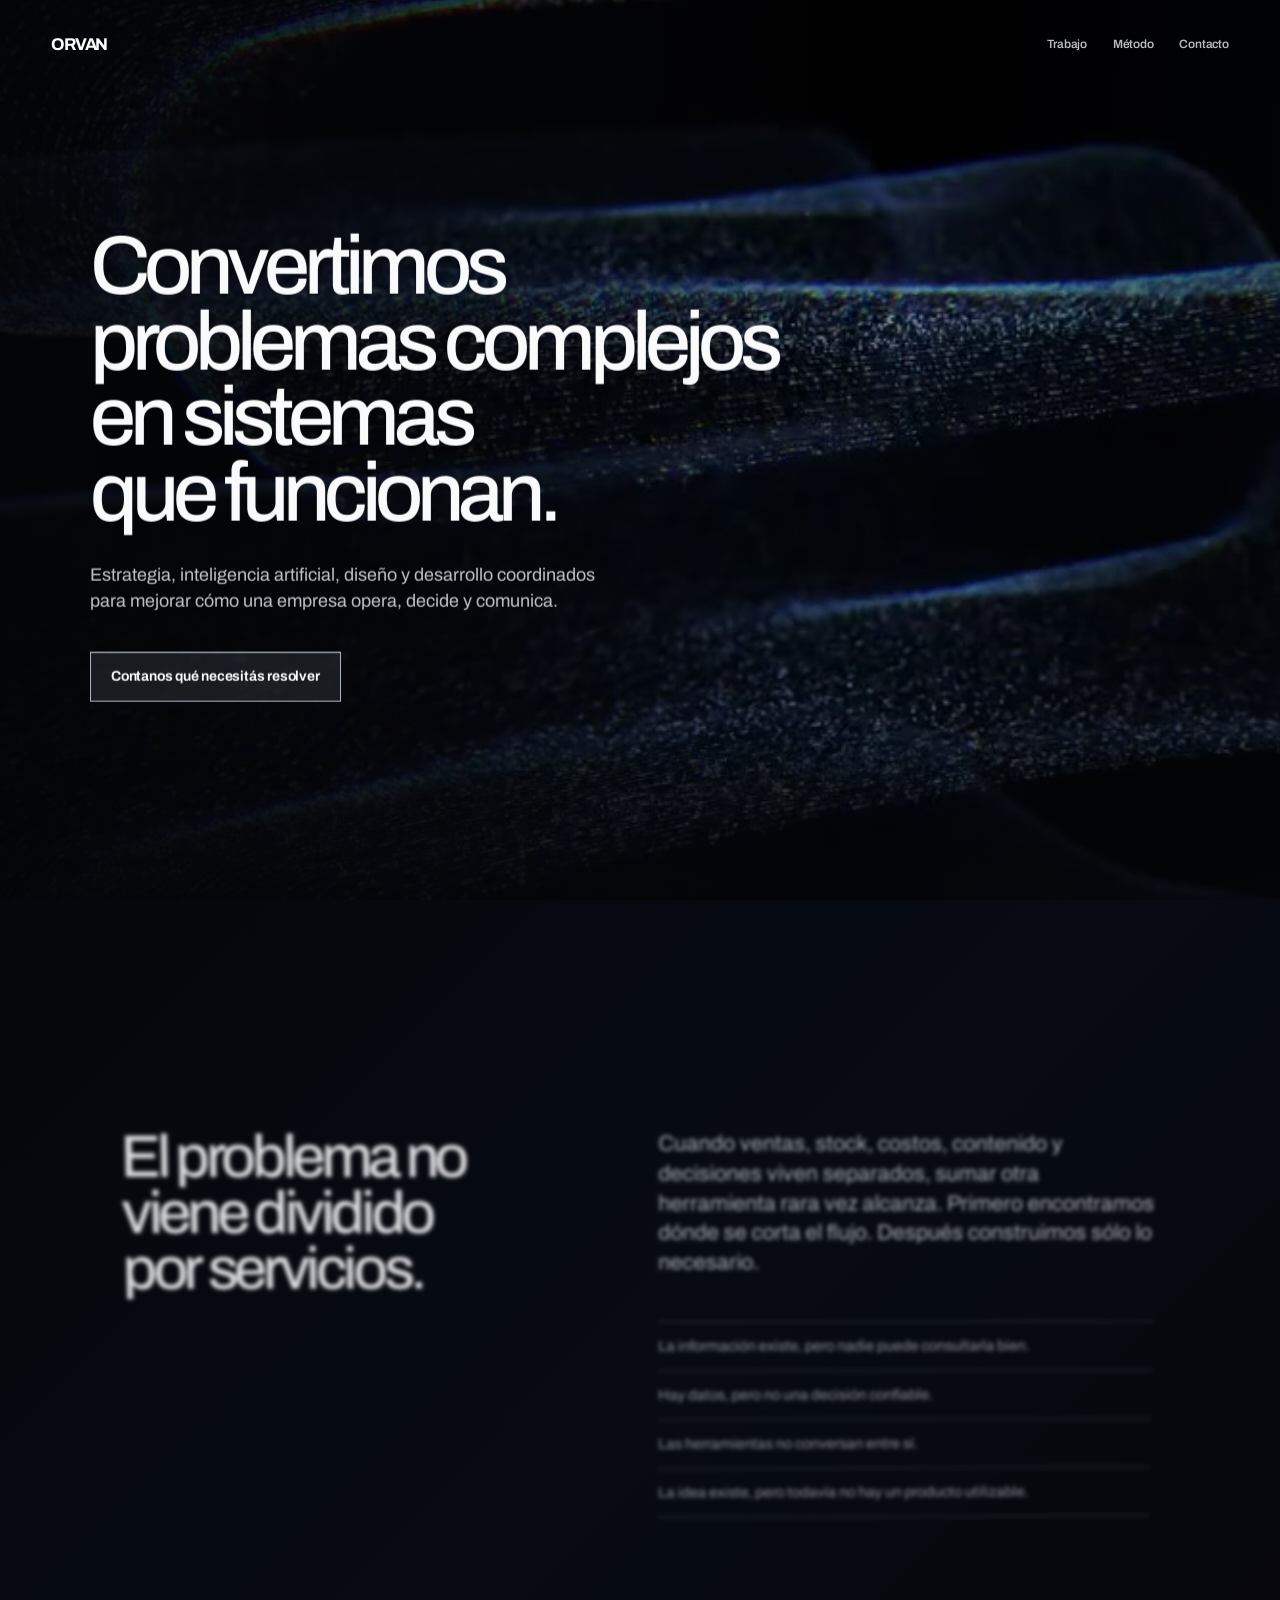
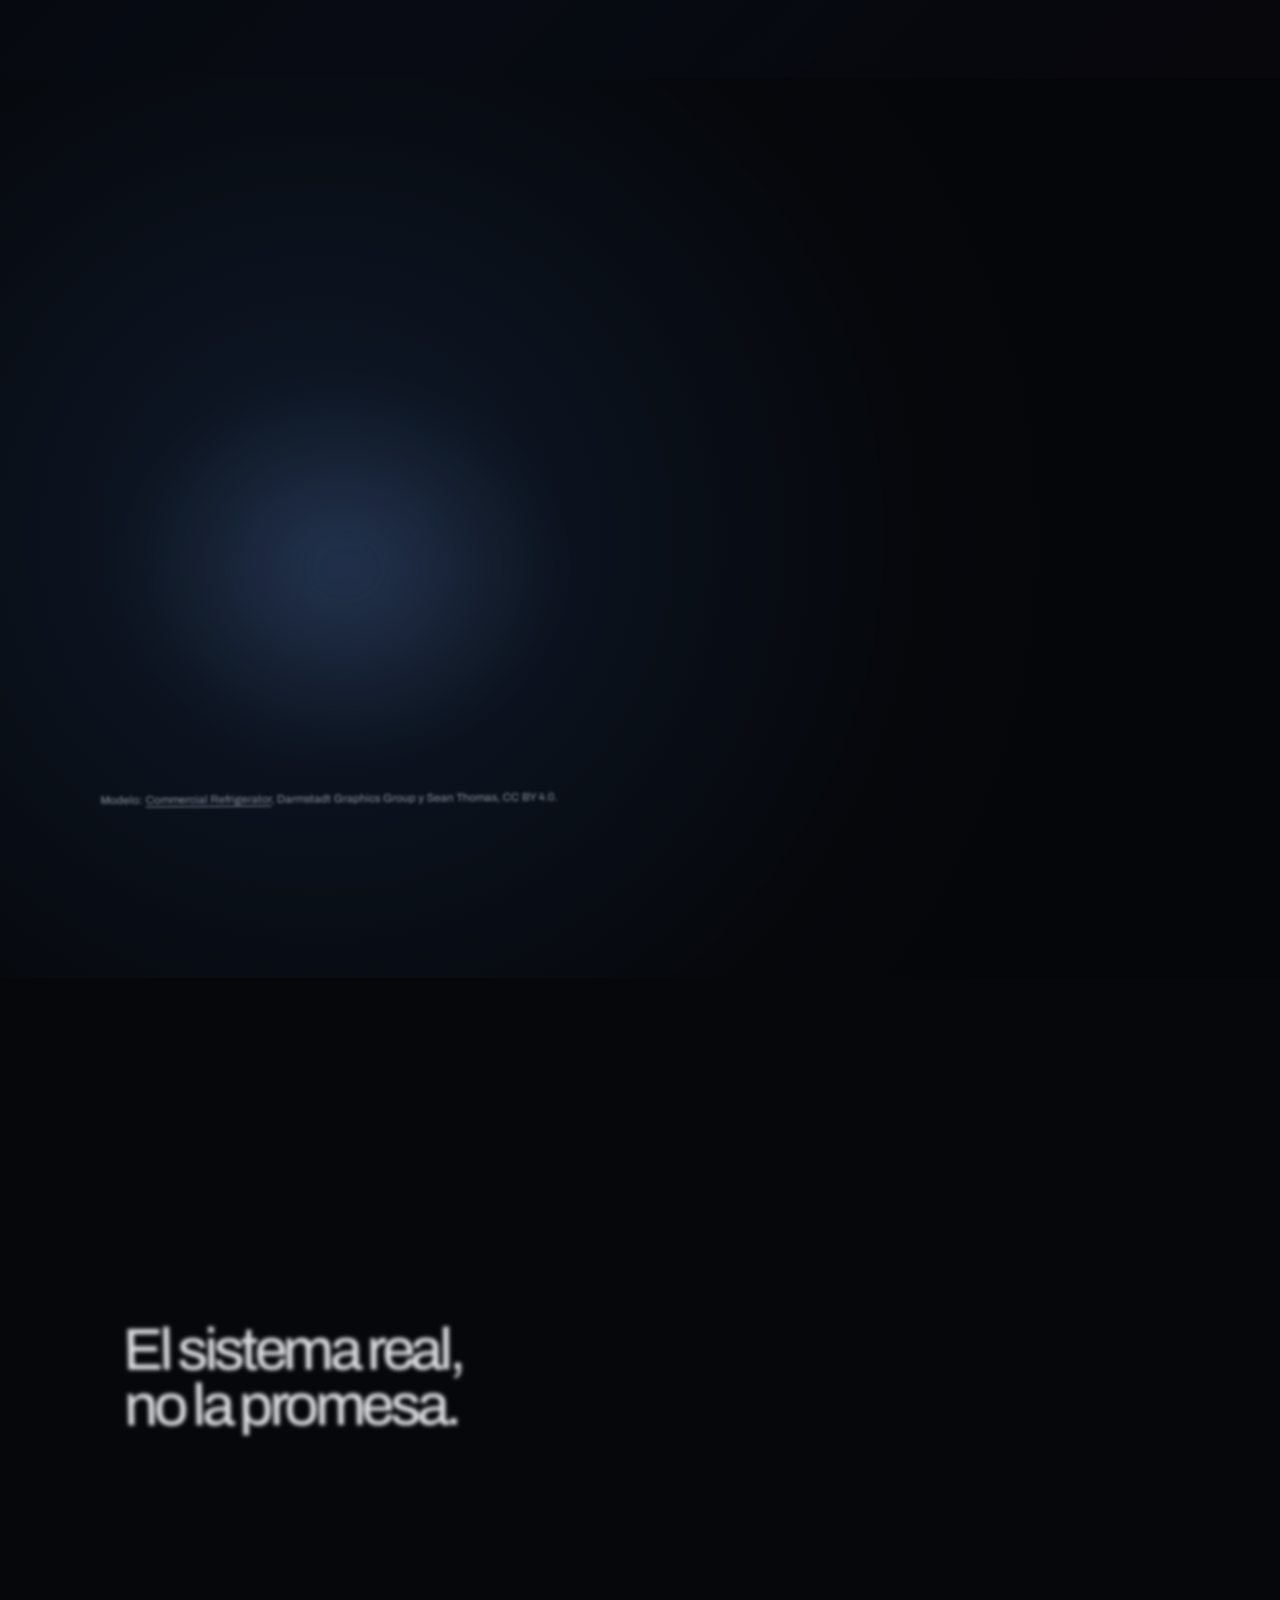
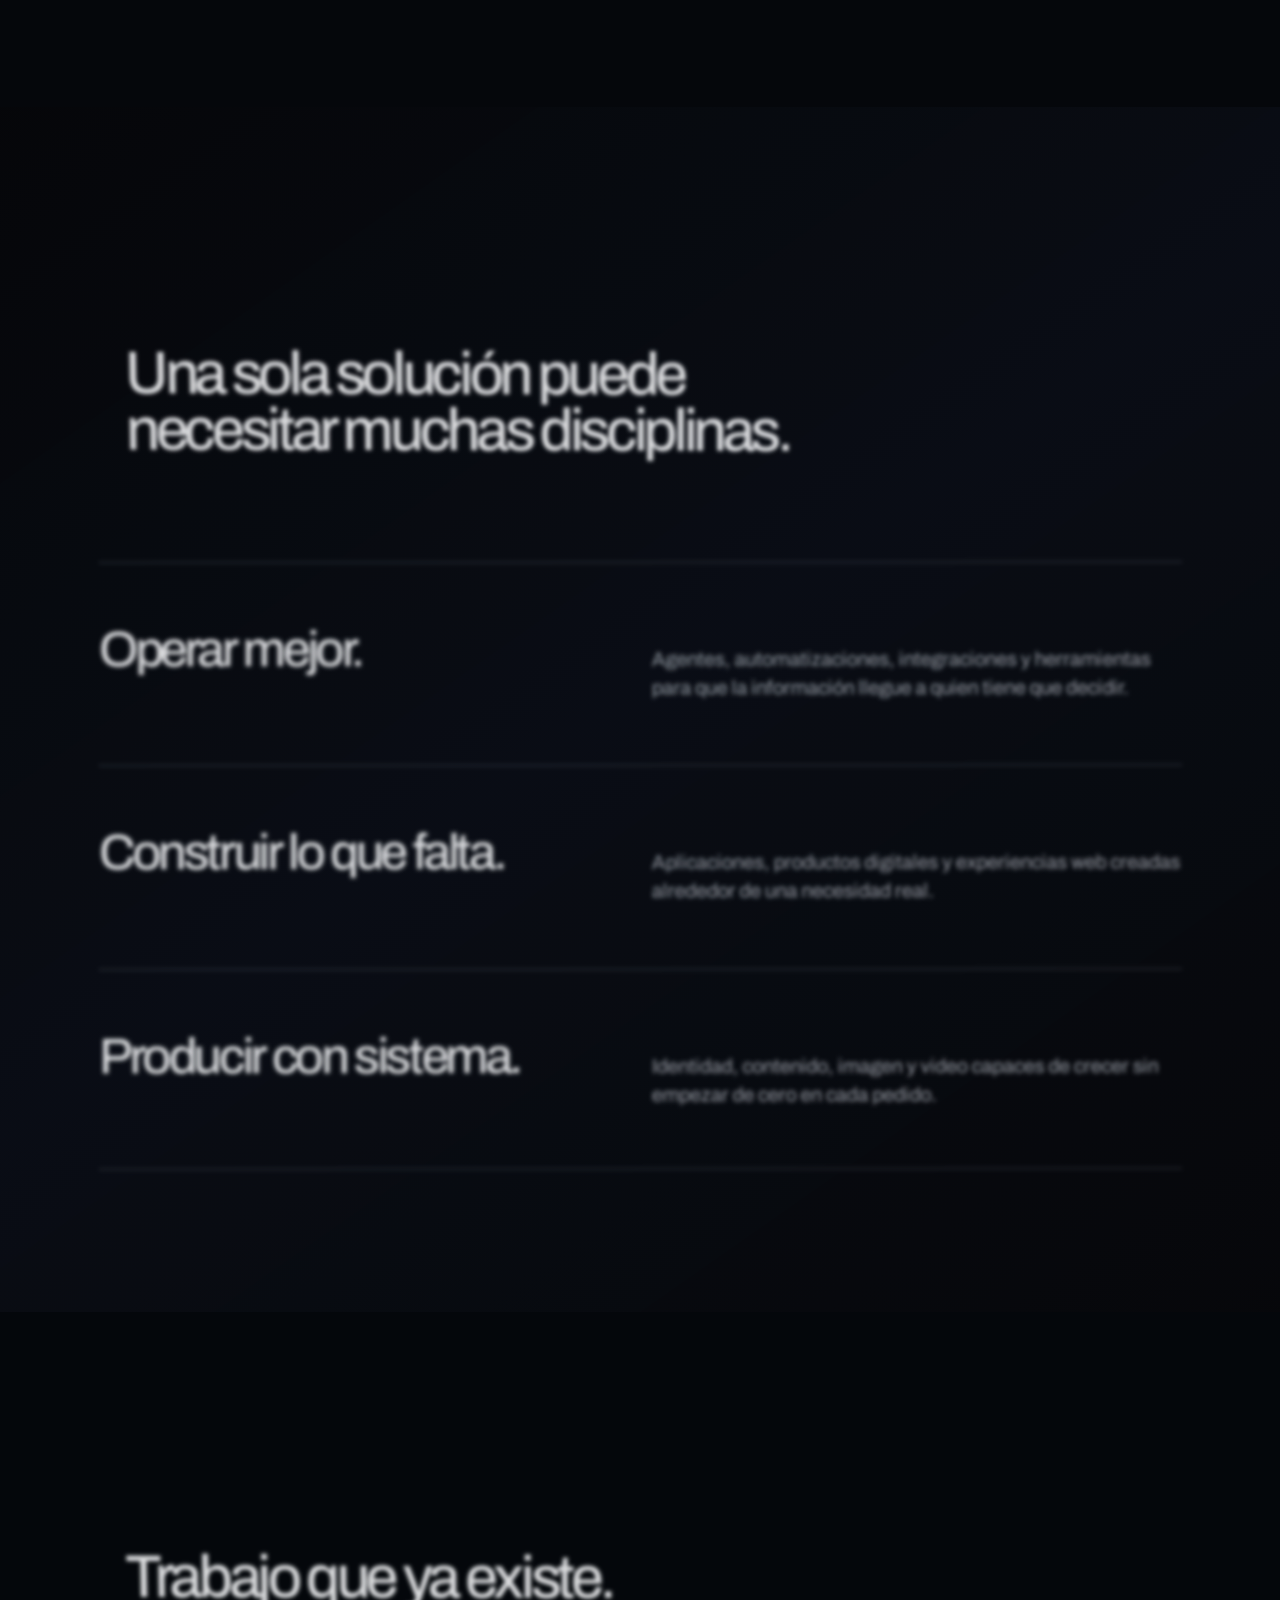
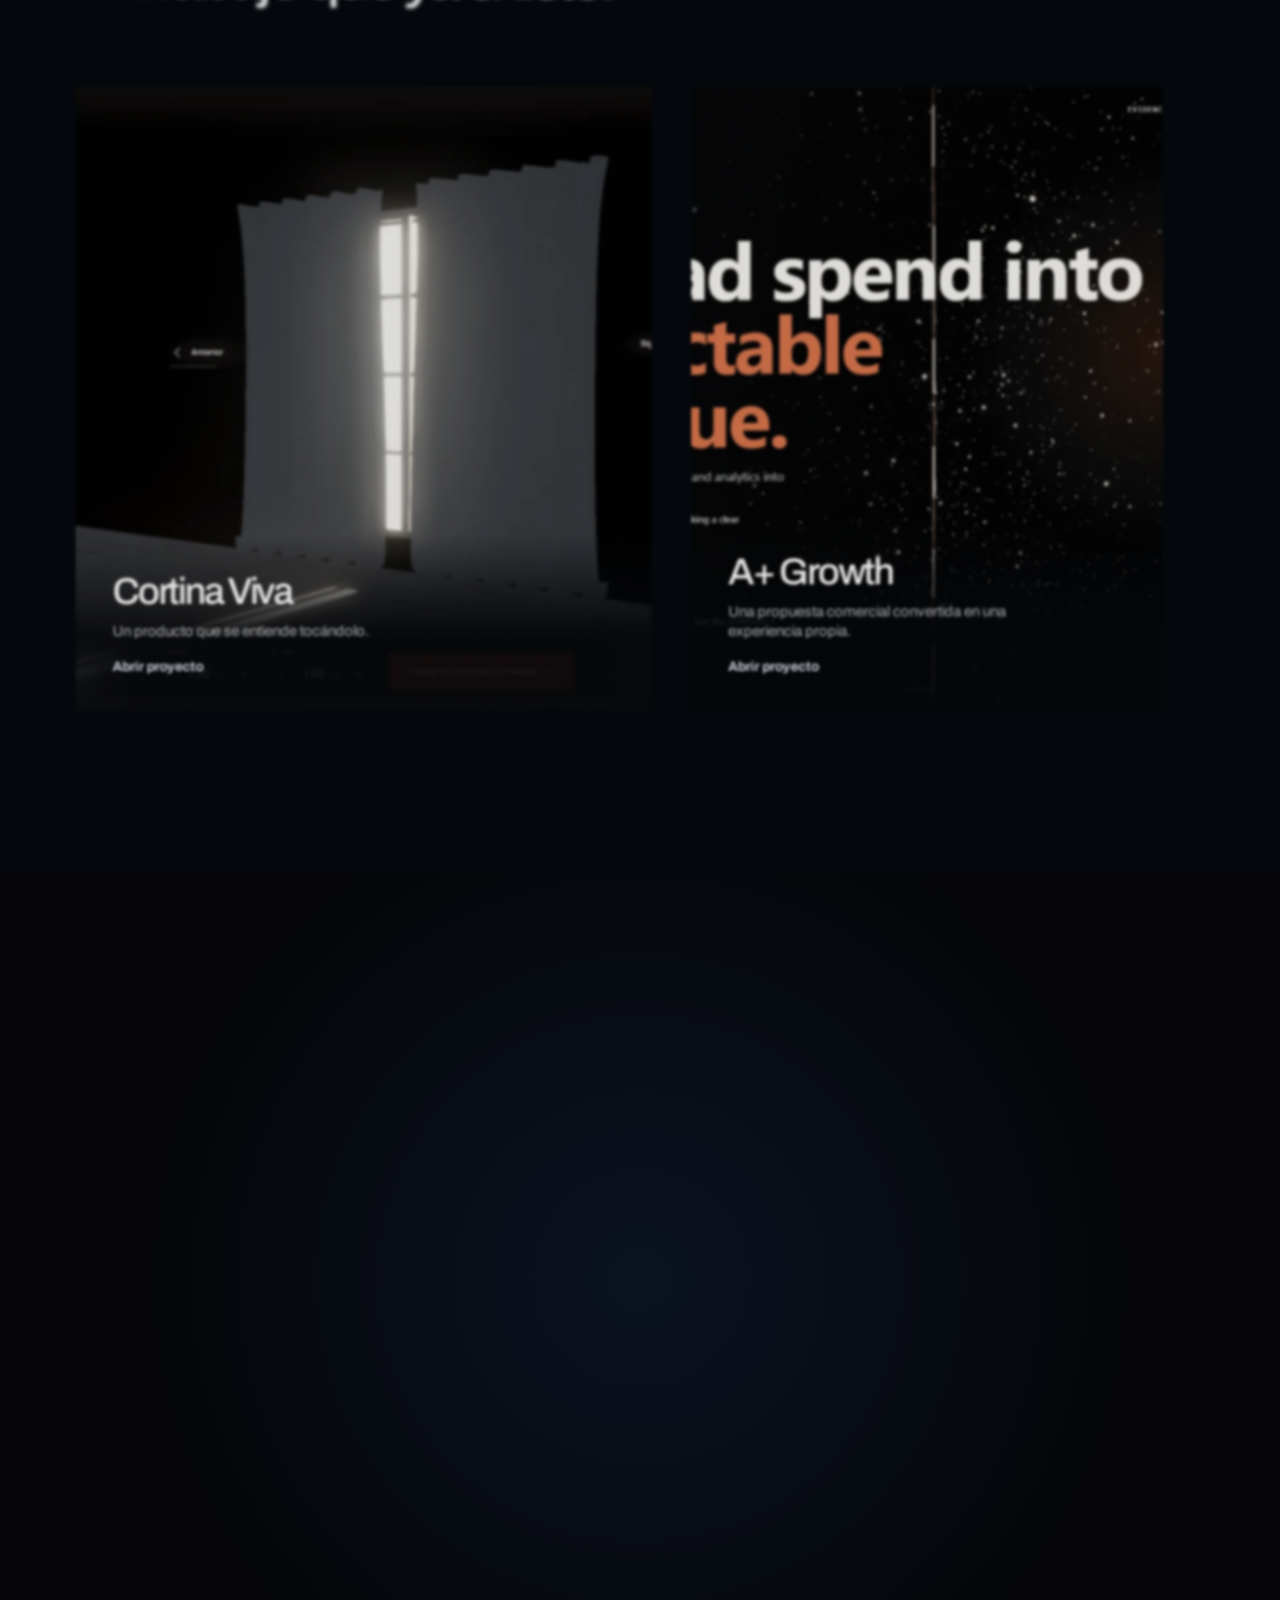
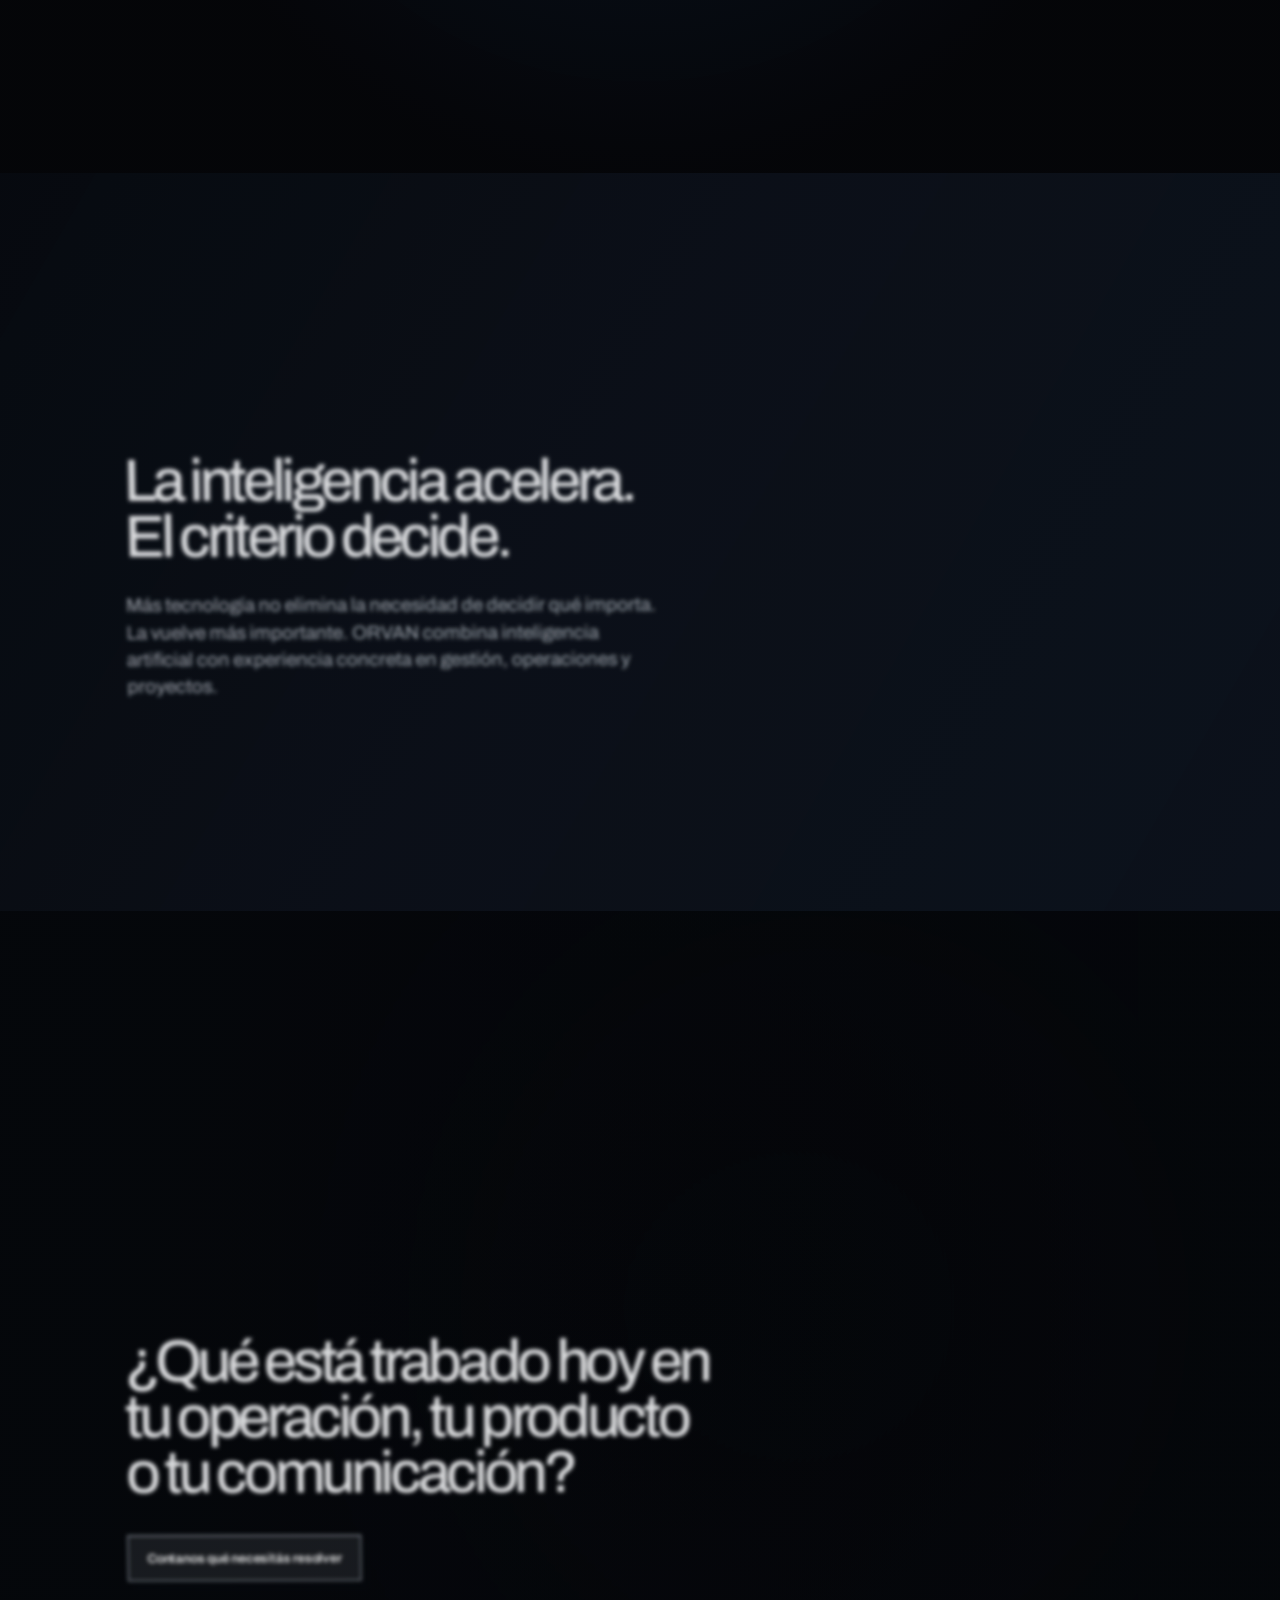
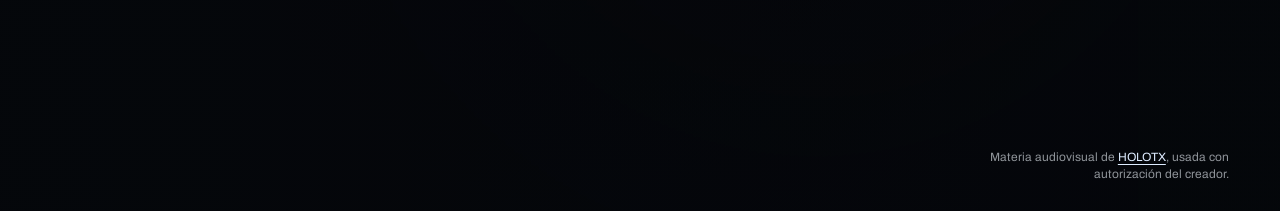
==== commit c75ace67: "Fix GitHub Pages asset paths" ====
--- a/index.html
+++ b/index.html
@@ -7,10 +7,10 @@
     <meta name="description" content="ORVAN Studio — sistemas que hacen que una empresa opere, decida y comunique mejor." />
     <link rel="icon" href="data:," />
     <title>ORVAN Studio</title>
-    <script type="module" crossorigin src="/assets/estratos-DLk05yc1.js"></script>
-    <link rel="modulepreload" crossorigin href="/assets/modulepreload-polyfill-Dezn_h7o.js">
-    <link rel="modulepreload" crossorigin href="/assets/preload-helper-Czpn1I53.js">
-    <link rel="stylesheet" crossorigin href="/assets/estratos-D3tIk6PJ.css">
+    <script type="module" crossorigin src="./assets/estratos-DLk05yc1.js"></script>
+    <link rel="modulepreload" crossorigin href="./assets/modulepreload-polyfill-Dezn_h7o.js">
+    <link rel="modulepreload" crossorigin href="./assets/preload-helper-Czpn1I53.js">
+    <link rel="stylesheet" crossorigin href="./assets/estratos-D3tIk6PJ.css">
   </head>
   <body>
     <div class="holo-atmosphere" aria-hidden="true">
